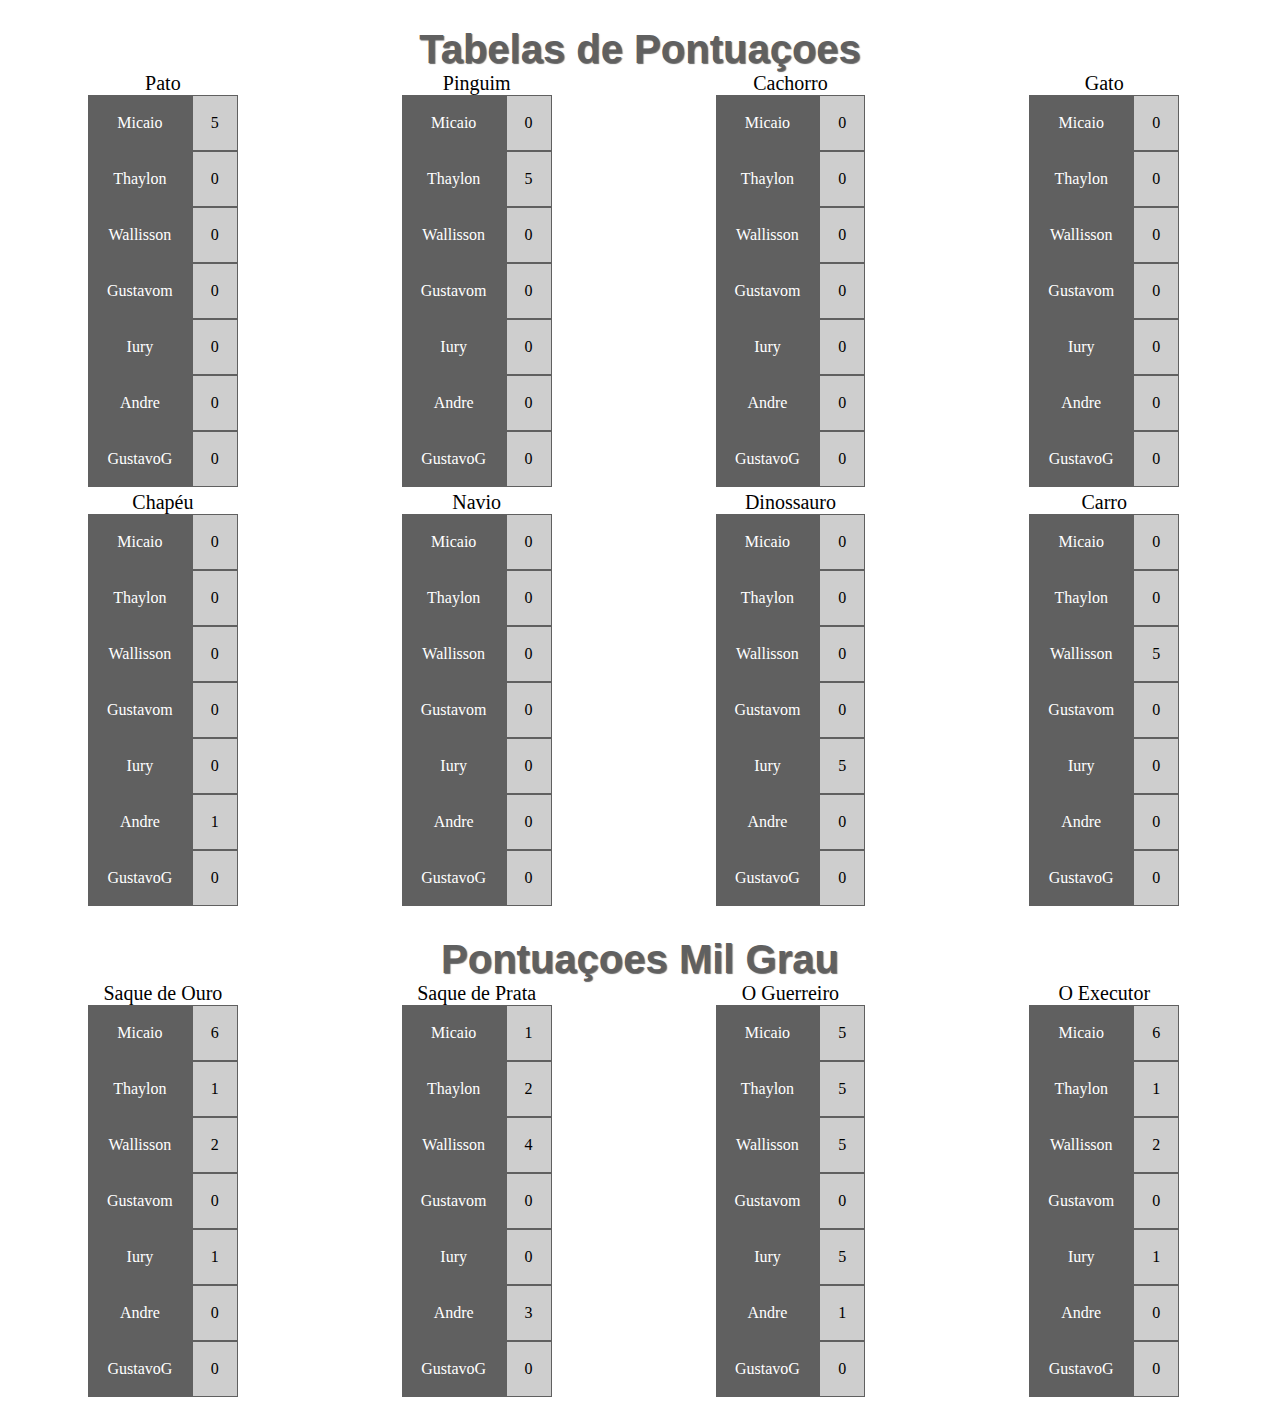
==== medalhas/tabelasmedalhas.html @ 3cfb80b8 "att" ====
<!DOCTYPE html>
<html lang="pt-br">
<head>
<meta charset="UTF-8"/>
<title>Estatistica</title>
<link rel="stylesheet" href="cssmedalhas.css"/>


</head>
<body>

<h1>Tabelas de Pontuaçoes</h1>
<table class="tabelaa">
<caption>Pato</caption>
   <tr><td class="ce">Micaio</td><td class="ca"> 5</tc></tr>
   <tr><td class="ce">Thaylon</td><td class="ca"> 0</td></tr> 
   <tr><td class="ce">Wallisson</td><td class="ca"> 0</td></tr>
   <tr><td class="ce">Gustavom</td><td class="ca"> 0</td></tr>
   <tr><td class="ce">Iury</td><td class="ca"> 0</td></tr>
   <tr><td class="ce">Andre</td><td class="ca"> 0</td></tr>
   <tr><td class="ce">GustavoG</td><td class="ca"> 0</td></tr>
</table>
<table class="tabelaa">
<caption>Pinguim</caption>
   <tr><td class="ce">Micaio</td><td class="ca"> 0</tc></tr>
   <tr><td class="ce">Thaylon</td><td class="ca"> 5</td></tr> 
   <tr><td class="ce">Wallisson</td><td class="ca"> 0</td></tr>
   <tr><td class="ce">Gustavom</td><td class="ca"> 0</td></tr>
   <tr><td class="ce">Iury</td><td class="ca"> 0</td></tr>
   <tr><td class="ce">Andre</td><td class="ca"> 0</td></tr>
   <tr><td class="ce">GustavoG</td><td class="ca"> 0</td></tr>
</table>
<table class="tabelaa">
<caption>Cachorro</caption>
   <tr><td class="ce">Micaio</td><td class="ca"> 0</tc></tr>
   <tr><td class="ce">Thaylon</td><td class="ca"> 0</td></tr> 
   <tr><td class="ce">Wallisson</td><td class="ca"> 0</td></tr>
   <tr><td class="ce">Gustavom</td><td class="ca"> 0</td></tr>
   <tr><td class="ce">Iury</td><td class="ca"> 0</td></tr>
   <tr><td class="ce">Andre</td><td class="ca"> 0</td></tr>
   <tr><td class="ce">GustavoG</td><td class="ca"> 0</td></tr>
</table>
<table class="tabelaa">
<caption>Gato</caption>
   <tr><td class="ce">Micaio</td><td class="ca"> 0</tc></tr>
   <tr><td class="ce">Thaylon</td><td class="ca"> 0</td></tr> 
   <tr><td class="ce">Wallisson</td><td class="ca"> 0</td></tr>
   <tr><td class="ce">Gustavom</td><td class="ca"> 0</td></tr>
   <tr><td class="ce">Iury</td><td class="ca"> 0</td></tr>
   <tr><td class="ce">Andre</td><td class="ca"> 0</td></tr>
   <tr><td class="ce">GustavoG</td><td class="ca"> 0</td></tr>
</table></br>
<table class="tabelaa">
<caption>Chapéu</caption>
   <tr><td class="ce">Micaio</td><td class="ca"> 0</tc></tr>
   <tr><td class="ce">Thaylon</td><td class="ca"> 0</td></tr> 
   <tr><td class="ce">Wallisson</td><td class="ca"> 0</td></tr>
   <tr><td class="ce">Gustavom</td><td class="ca"> 0</td></tr>
   <tr><td class="ce">Iury</td><td class="ca"> 0</td></tr>
   <tr><td class="ce">Andre</td><td class="ca"> 1</td></tr>
   <tr><td class="ce">GustavoG</td><td class="ca"> 0</td></tr>
</table>
<table class="tabelaa">
<caption>Navio</caption>
   <tr><td class="ce">Micaio</td><td class="ca"> 0</tc></tr>
   <tr><td class="ce">Thaylon</td><td class="ca"> 0</td></tr> 
   <tr><td class="ce">Wallisson</td><td class="ca"> 0</td></tr>
   <tr><td class="ce">Gustavom</td><td class="ca"> 0</td></tr>
   <tr><td class="ce">Iury</td><td class="ca"> 0</td></tr>
   <tr><td class="ce">Andre</td><td class="ca"> 0</td></tr>
   <tr><td class="ce">GustavoG</td><td class="ca"> 0</td></tr>
</table>
<table class="tabelaa">
<caption>Dinossauro</caption>
   <tr><td class="ce">Micaio</td><td class="ca"> 0</tc></tr>
   <tr><td class="ce">Thaylon</td><td class="ca"> 0</td></tr> 
   <tr><td class="ce">Wallisson</td><td class="ca"> 0</td></tr>
   <tr><td class="ce">Gustavom</td><td class="ca"> 0</td></tr>
   <tr><td class="ce">Iury</td><td class="ca"> 5</td></tr>
   <tr><td class="ce">Andre</td><td class="ca"> 0</td></tr>
   <tr><td class="ce">GustavoG</td><td class="ca"> 0</td></tr>
</table>
<table class="tabelaa">
<caption>Carro</caption>
   <tr><td class="ce">Micaio</td><td class="ca"> 0</tc></tr>
   <tr><td class="ce">Thaylon</td><td class="ca"> 0</td></tr> 
   <tr><td class="ce">Wallisson</td><td class="ca"> 5</td></tr>
   <tr><td class="ce">Gustavom</td><td class="ca"> 0</td></tr>
   <tr><td class="ce">Iury</td><td class="ca"> 0</td></tr>
   <tr><td class="ce">Andre</td><td class="ca"> 0</td></tr>
   <tr><td class="ce">GustavoG</td><td class="ca"> 0</td></tr>
</table>

<h1>Pontuaçoes Mil Grau</h1>
<table class="tabelaa">
<caption>Saque de Ouro</caption>
   <tr><td class="ce">Micaio</td><td class="ca"> 6</tc></tr>
   <tr><td class="ce">Thaylon</td><td class="ca"> 1</td></tr> 
   <tr><td class="ce">Wallisson</td><td class="ca"> 2</td></tr>
   <tr><td class="ce">Gustavom</td><td class="ca"> 0</td></tr>
   <tr><td class="ce">Iury</td><td class="ca"> 1</td></tr>
   <tr><td class="ce">Andre</td><td class="ca"> 0</td></tr>
   <tr><td class="ce">GustavoG</td><td class="ca"> 0</td></tr>
</table>
<table class="tabelaa">
<caption>Saque de Prata</caption>
   <tr><td class="ce">Micaio</td><td class="ca"> 1</tc></tr>
   <tr><td class="ce">Thaylon</td><td class="ca"> 2</td></tr> 
   <tr><td class="ce">Wallisson</td><td class="ca"> 4</td></tr>
   <tr><td class="ce">Gustavom</td><td class="ca"> 0</td></tr>
   <tr><td class="ce">Iury</td><td class="ca"> 0</td></tr>
   <tr><td class="ce">Andre</td><td class="ca"> 3</td></tr>
   <tr><td class="ce">GustavoG</td><td class="ca"> 0</td></tr>
</table>
<table class="tabelaa">
<caption>O Guerreiro</caption>
   <tr><td class="ce">Micaio</td><td class="ca"> 5</tc></tr>
   <tr><td class="ce">Thaylon</td><td class="ca"> 5</td></tr> 
   <tr><td class="ce">Wallisson</td><td class="ca"> 5</td></tr>
   <tr><td class="ce">Gustavom</td><td class="ca"> 0</td></tr>
   <tr><td class="ce">Iury</td><td class="ca"> 5</td></tr>
   <tr><td class="ce">Andre</td><td class="ca"> 1</td></tr>
   <tr><td class="ce">GustavoG</td><td class="ca"> 0</td></tr>
</table>
<table class="tabelaa">
<caption>O Executor</caption>
   <tr><td class="ce">Micaio</td><td class="ca"> 6</tc></tr>
   <tr><td class="ce">Thaylon</td><td class="ca"> 1</td></tr> 
   <tr><td class="ce">Wallisson</td><td class="ca"> 2</td></tr>
   <tr><td class="ce">Gustavom</td><td class="ca"> 0</td></tr>
   <tr><td class="ce">Iury</td><td class="ca"> 1</td></tr>
   <tr><td class="ce">Andre</td><td class="ca"> 0</td></tr>
   <tr><td class="ce">GustavoG</td><td class="ca"> 0</td></tr>
</table>
</body>
</html>
---- medalhas/cssmedalhas.css ----
@charset "UTF-8";
h1 {
	font-family: Arial, sans-serif;
	font-size: 30pt;
	color: #606060;
	text-shadow: 1px 1px 1px rgba(0,0,0,.6);
	padding: 0px;
	margin-bottom: 0px;
	text-align: center;
}
table.tabelaa {
	
	display:inline-block;
	margin-top:0px;
	border-spacing:0px;
	 margin-left: 80px;
	 margin-right: 80px;
}
table.tabelaa td{
	border:1px solid #606060;
	padding: 18px;
	text-align:center;
}
 table.tabelaa   td.ce{
	 color:white;
	 background-color: #606060;
	 
 }
  table.tabelaa   td.ca{
background-color: #cecece;

  }
 
  table.tabelaa caption{
	  font-size: 15pt;
  }
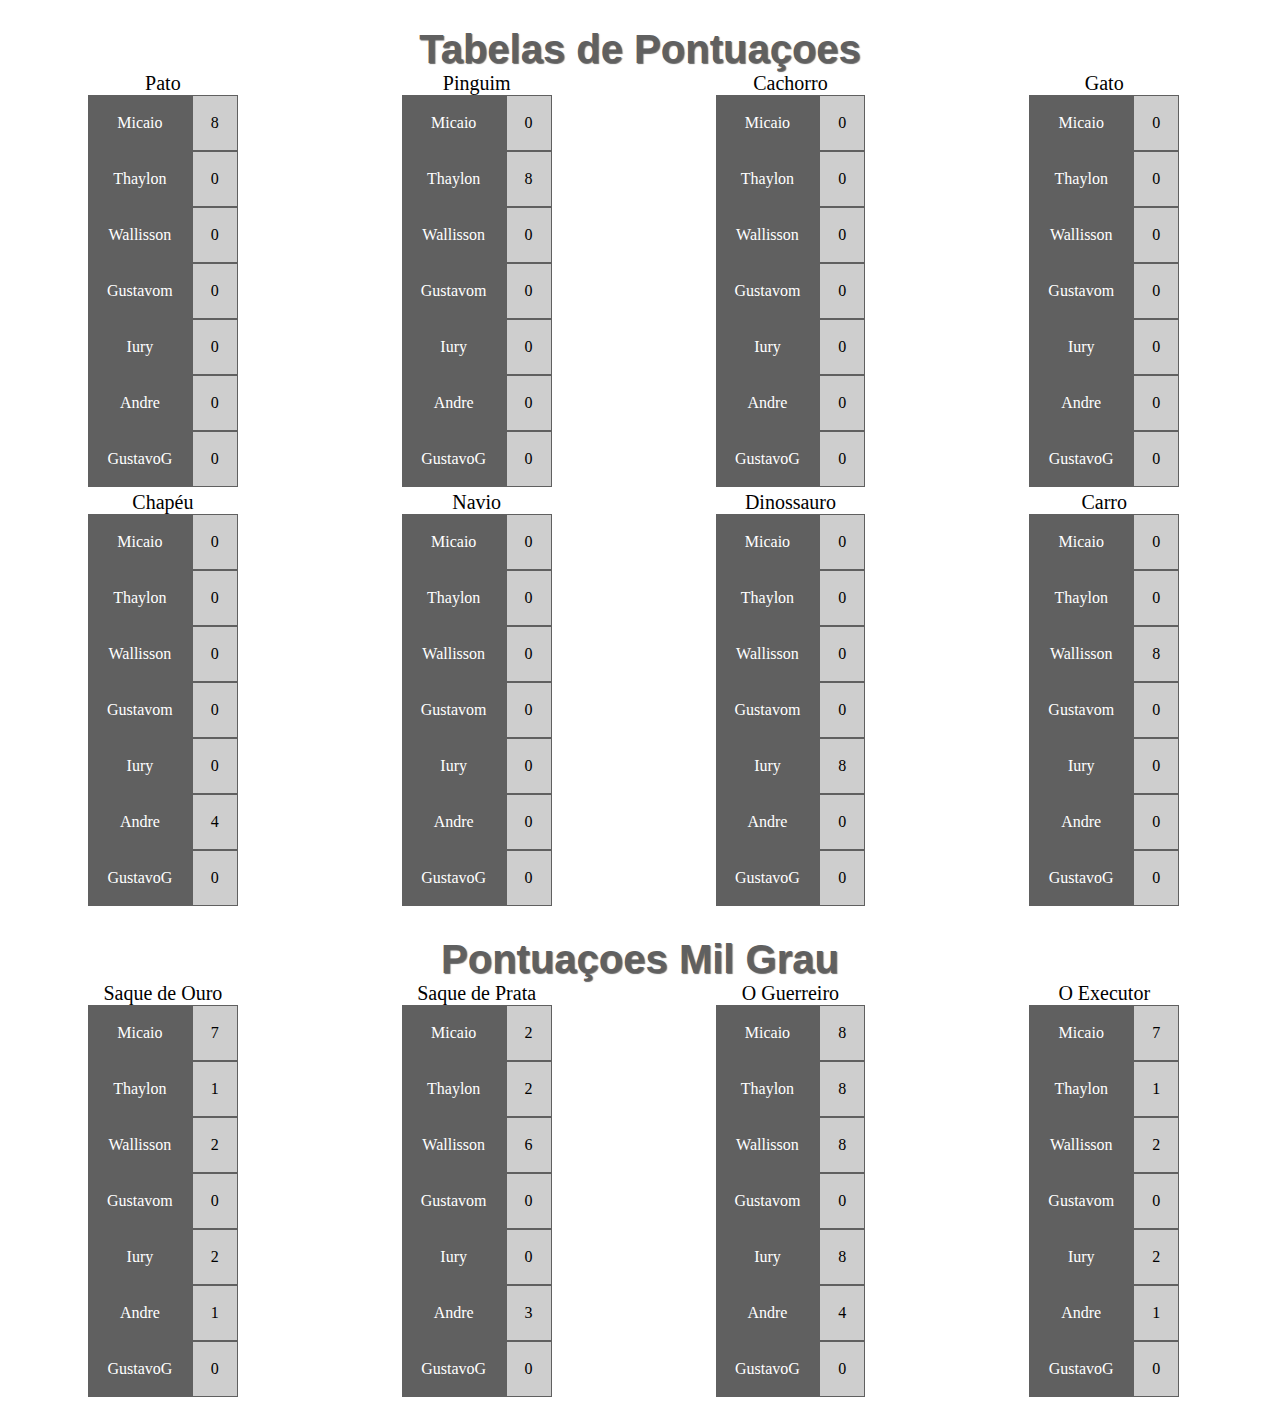
==== commit 27f12bc0: "att" ====
--- a/medalhas/tabelasmedalhas.html
+++ b/medalhas/tabelasmedalhas.html
@@ -12,7 +12,7 @@
 <h1>Tabelas de Pontuaçoes</h1>
 <table class="tabelaa">
 <caption>Pato</caption>
-   <tr><td class="ce">Micaio</td><td class="ca"> 5</tc></tr>
+   <tr><td class="ce">Micaio</td><td class="ca"> 8</tc></tr>
    <tr><td class="ce">Thaylon</td><td class="ca"> 0</td></tr> 
    <tr><td class="ce">Wallisson</td><td class="ca"> 0</td></tr>
    <tr><td class="ce">Gustavom</td><td class="ca"> 0</td></tr>
@@ -23,7 +23,7 @@
 <table class="tabelaa">
 <caption>Pinguim</caption>
    <tr><td class="ce">Micaio</td><td class="ca"> 0</tc></tr>
-   <tr><td class="ce">Thaylon</td><td class="ca"> 5</td></tr> 
+   <tr><td class="ce">Thaylon</td><td class="ca"> 8</td></tr> 
    <tr><td class="ce">Wallisson</td><td class="ca"> 0</td></tr>
    <tr><td class="ce">Gustavom</td><td class="ca"> 0</td></tr>
    <tr><td class="ce">Iury</td><td class="ca"> 0</td></tr>
@@ -57,7 +57,7 @@
    <tr><td class="ce">Wallisson</td><td class="ca"> 0</td></tr>
    <tr><td class="ce">Gustavom</td><td class="ca"> 0</td></tr>
    <tr><td class="ce">Iury</td><td class="ca"> 0</td></tr>
-   <tr><td class="ce">Andre</td><td class="ca"> 1</td></tr>
+   <tr><td class="ce">Andre</td><td class="ca"> 4</td></tr>
    <tr><td class="ce">GustavoG</td><td class="ca"> 0</td></tr>
 </table>
 <table class="tabelaa">
@@ -76,7 +76,7 @@
    <tr><td class="ce">Thaylon</td><td class="ca"> 0</td></tr> 
    <tr><td class="ce">Wallisson</td><td class="ca"> 0</td></tr>
    <tr><td class="ce">Gustavom</td><td class="ca"> 0</td></tr>
-   <tr><td class="ce">Iury</td><td class="ca"> 5</td></tr>
+   <tr><td class="ce">Iury</td><td class="ca"> 8</td></tr>
    <tr><td class="ce">Andre</td><td class="ca"> 0</td></tr>
    <tr><td class="ce">GustavoG</td><td class="ca"> 0</td></tr>
 </table>
@@ -84,7 +84,7 @@
 <caption>Carro</caption>
    <tr><td class="ce">Micaio</td><td class="ca"> 0</tc></tr>
    <tr><td class="ce">Thaylon</td><td class="ca"> 0</td></tr> 
-   <tr><td class="ce">Wallisson</td><td class="ca"> 5</td></tr>
+   <tr><td class="ce">Wallisson</td><td class="ca"> 8</td></tr>
    <tr><td class="ce">Gustavom</td><td class="ca"> 0</td></tr>
    <tr><td class="ce">Iury</td><td class="ca"> 0</td></tr>
    <tr><td class="ce">Andre</td><td class="ca"> 0</td></tr>
@@ -94,19 +94,19 @@
 <h1>Pontuaçoes Mil Grau</h1>
 <table class="tabelaa">
 <caption>Saque de Ouro</caption>
-   <tr><td class="ce">Micaio</td><td class="ca"> 6</tc></tr>
+   <tr><td class="ce">Micaio</td><td class="ca"> 7</tc></tr>
    <tr><td class="ce">Thaylon</td><td class="ca"> 1</td></tr> 
    <tr><td class="ce">Wallisson</td><td class="ca"> 2</td></tr>
    <tr><td class="ce">Gustavom</td><td class="ca"> 0</td></tr>
-   <tr><td class="ce">Iury</td><td class="ca"> 1</td></tr>
-   <tr><td class="ce">Andre</td><td class="ca"> 0</td></tr>
+   <tr><td class="ce">Iury</td><td class="ca"> 2</td></tr>
+   <tr><td class="ce">Andre</td><td class="ca"> 1</td></tr>
    <tr><td class="ce">GustavoG</td><td class="ca"> 0</td></tr>
 </table>
 <table class="tabelaa">
 <caption>Saque de Prata</caption>
-   <tr><td class="ce">Micaio</td><td class="ca"> 1</tc></tr>
+   <tr><td class="ce">Micaio</td><td class="ca"> 2</tc></tr>
    <tr><td class="ce">Thaylon</td><td class="ca"> 2</td></tr> 
-   <tr><td class="ce">Wallisson</td><td class="ca"> 4</td></tr>
+   <tr><td class="ce">Wallisson</td><td class="ca"> 6</td></tr>
    <tr><td class="ce">Gustavom</td><td class="ca"> 0</td></tr>
    <tr><td class="ce">Iury</td><td class="ca"> 0</td></tr>
    <tr><td class="ce">Andre</td><td class="ca"> 3</td></tr>
@@ -114,22 +114,22 @@
 </table>
 <table class="tabelaa">
 <caption>O Guerreiro</caption>
-   <tr><td class="ce">Micaio</td><td class="ca"> 5</tc></tr>
-   <tr><td class="ce">Thaylon</td><td class="ca"> 5</td></tr> 
-   <tr><td class="ce">Wallisson</td><td class="ca"> 5</td></tr>
+   <tr><td class="ce">Micaio</td><td class="ca"> 8</tc></tr>
+   <tr><td class="ce">Thaylon</td><td class="ca"> 8</td></tr> 
+   <tr><td class="ce">Wallisson</td><td class="ca"> 8</td></tr>
    <tr><td class="ce">Gustavom</td><td class="ca"> 0</td></tr>
-   <tr><td class="ce">Iury</td><td class="ca"> 5</td></tr>
-   <tr><td class="ce">Andre</td><td class="ca"> 1</td></tr>
+   <tr><td class="ce">Iury</td><td class="ca"> 8</td></tr>
+   <tr><td class="ce">Andre</td><td class="ca"> 4</td></tr>
    <tr><td class="ce">GustavoG</td><td class="ca"> 0</td></tr>
 </table>
 <table class="tabelaa">
 <caption>O Executor</caption>
-   <tr><td class="ce">Micaio</td><td class="ca"> 6</tc></tr>
+   <tr><td class="ce">Micaio</td><td class="ca"> 7</tc></tr>
    <tr><td class="ce">Thaylon</td><td class="ca"> 1</td></tr> 
    <tr><td class="ce">Wallisson</td><td class="ca"> 2</td></tr>
    <tr><td class="ce">Gustavom</td><td class="ca"> 0</td></tr>
-   <tr><td class="ce">Iury</td><td class="ca"> 1</td></tr>
-   <tr><td class="ce">Andre</td><td class="ca"> 0</td></tr>
+   <tr><td class="ce">Iury</td><td class="ca"> 2</td></tr>
+   <tr><td class="ce">Andre</td><td class="ca"> 1</td></tr>
    <tr><td class="ce">GustavoG</td><td class="ca"> 0</td></tr>
 </table>
 </body>
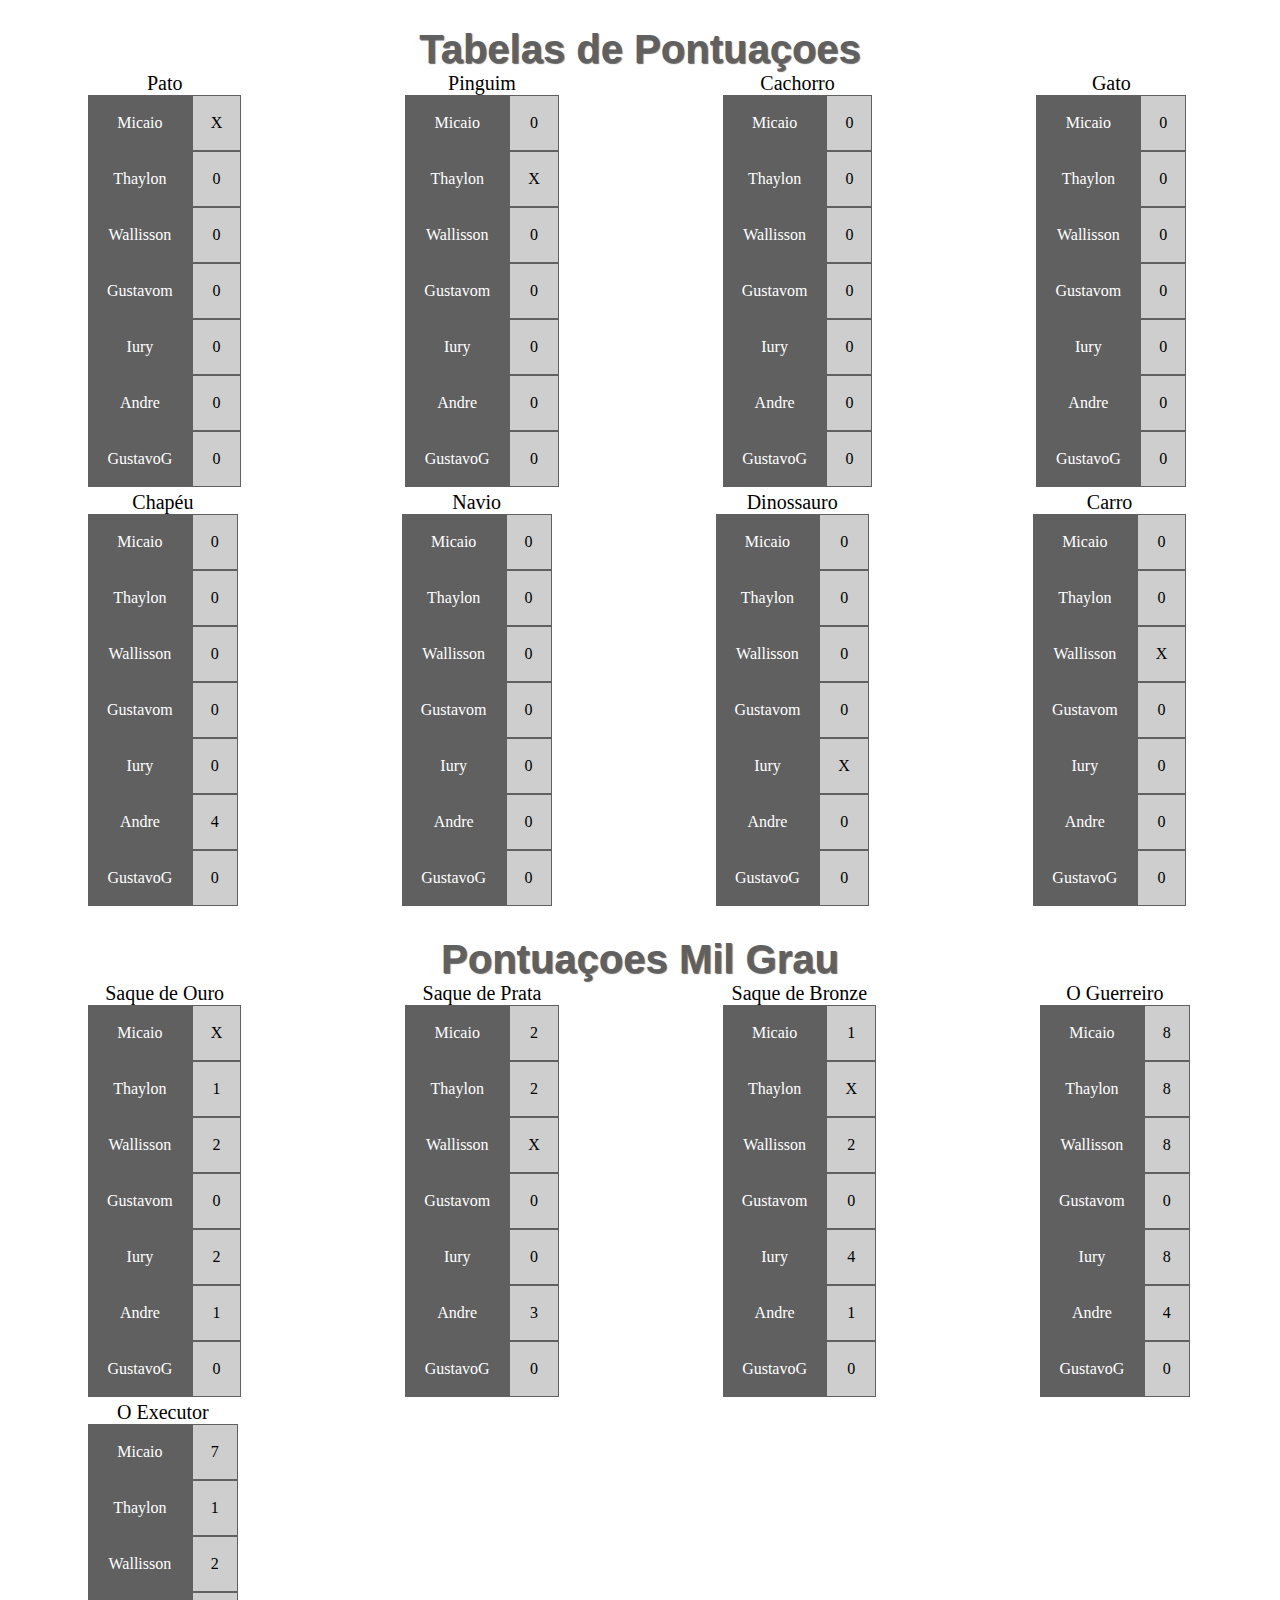
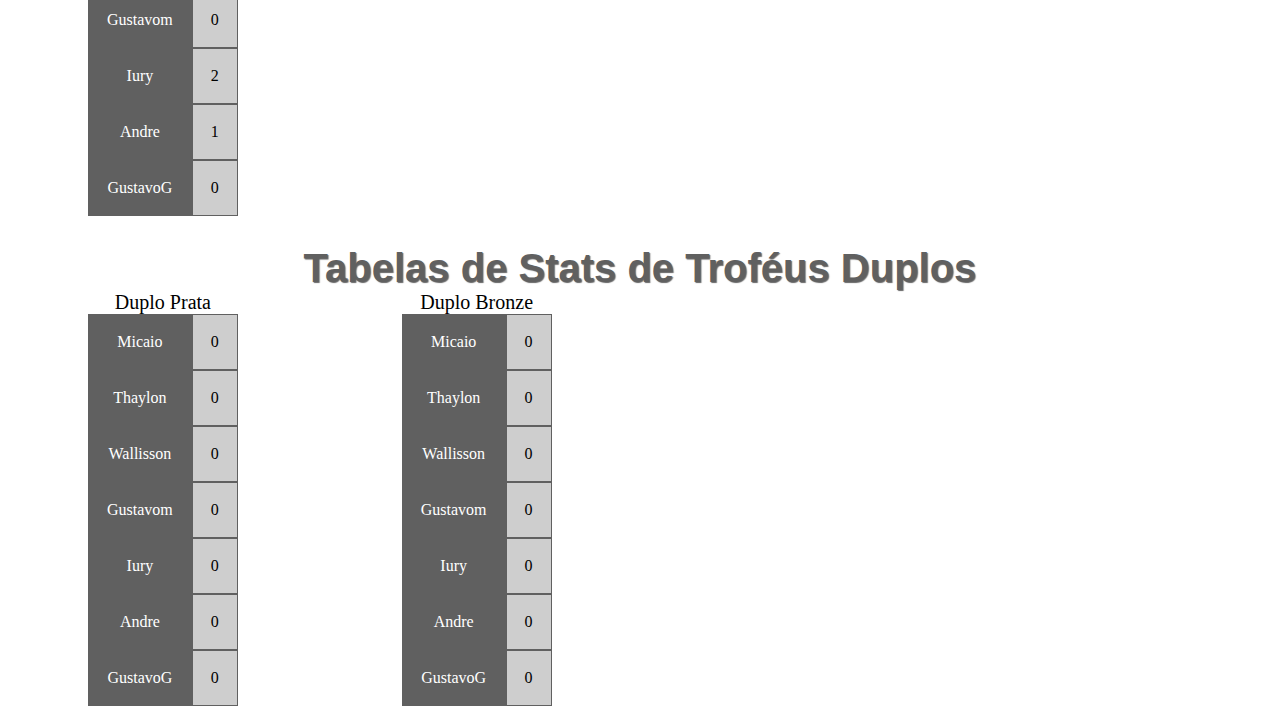
==== commit 3f742d24: "novos trofeus" ====
--- a/medalhas/tabelasmedalhas.html
+++ b/medalhas/tabelasmedalhas.html
@@ -12,7 +12,7 @@
 <h1>Tabelas de Pontuaçoes</h1>
 <table class="tabelaa">
 <caption>Pato</caption>
-   <tr><td class="ce">Micaio</td><td class="ca"> 8</tc></tr>
+   <tr><td class="ce">Micaio</td><td class="ca"> X</tc></tr>
    <tr><td class="ce">Thaylon</td><td class="ca"> 0</td></tr> 
    <tr><td class="ce">Wallisson</td><td class="ca"> 0</td></tr>
    <tr><td class="ce">Gustavom</td><td class="ca"> 0</td></tr>
@@ -23,7 +23,7 @@
 <table class="tabelaa">
 <caption>Pinguim</caption>
    <tr><td class="ce">Micaio</td><td class="ca"> 0</tc></tr>
-   <tr><td class="ce">Thaylon</td><td class="ca"> 8</td></tr> 
+   <tr><td class="ce">Thaylon</td><td class="ca"> X</td></tr> 
    <tr><td class="ce">Wallisson</td><td class="ca"> 0</td></tr>
    <tr><td class="ce">Gustavom</td><td class="ca"> 0</td></tr>
    <tr><td class="ce">Iury</td><td class="ca"> 0</td></tr>
@@ -49,7 +49,7 @@
    <tr><td class="ce">Iury</td><td class="ca"> 0</td></tr>
    <tr><td class="ce">Andre</td><td class="ca"> 0</td></tr>
    <tr><td class="ce">GustavoG</td><td class="ca"> 0</td></tr>
-</table></br>
+</table>
 <table class="tabelaa">
 <caption>Chapéu</caption>
    <tr><td class="ce">Micaio</td><td class="ca"> 0</tc></tr>
@@ -76,7 +76,7 @@
    <tr><td class="ce">Thaylon</td><td class="ca"> 0</td></tr> 
    <tr><td class="ce">Wallisson</td><td class="ca"> 0</td></tr>
    <tr><td class="ce">Gustavom</td><td class="ca"> 0</td></tr>
-   <tr><td class="ce">Iury</td><td class="ca"> 8</td></tr>
+   <tr><td class="ce">Iury</td><td class="ca"> X</td></tr>
    <tr><td class="ce">Andre</td><td class="ca"> 0</td></tr>
    <tr><td class="ce">GustavoG</td><td class="ca"> 0</td></tr>
 </table>
@@ -84,7 +84,7 @@
 <caption>Carro</caption>
    <tr><td class="ce">Micaio</td><td class="ca"> 0</tc></tr>
    <tr><td class="ce">Thaylon</td><td class="ca"> 0</td></tr> 
-   <tr><td class="ce">Wallisson</td><td class="ca"> 8</td></tr>
+   <tr><td class="ce">Wallisson</td><td class="ca"> X</td></tr>
    <tr><td class="ce">Gustavom</td><td class="ca"> 0</td></tr>
    <tr><td class="ce">Iury</td><td class="ca"> 0</td></tr>
    <tr><td class="ce">Andre</td><td class="ca"> 0</td></tr>
@@ -94,7 +94,7 @@
 <h1>Pontuaçoes Mil Grau</h1>
 <table class="tabelaa">
 <caption>Saque de Ouro</caption>
-   <tr><td class="ce">Micaio</td><td class="ca"> 7</tc></tr>
+   <tr><td class="ce">Micaio</td><td class="ca"> X</tc></tr>
    <tr><td class="ce">Thaylon</td><td class="ca"> 1</td></tr> 
    <tr><td class="ce">Wallisson</td><td class="ca"> 2</td></tr>
    <tr><td class="ce">Gustavom</td><td class="ca"> 0</td></tr>
@@ -106,10 +106,20 @@
 <caption>Saque de Prata</caption>
    <tr><td class="ce">Micaio</td><td class="ca"> 2</tc></tr>
    <tr><td class="ce">Thaylon</td><td class="ca"> 2</td></tr> 
-   <tr><td class="ce">Wallisson</td><td class="ca"> 6</td></tr>
+   <tr><td class="ce">Wallisson</td><td class="ca"> X</td></tr>
    <tr><td class="ce">Gustavom</td><td class="ca"> 0</td></tr>
    <tr><td class="ce">Iury</td><td class="ca"> 0</td></tr>
    <tr><td class="ce">Andre</td><td class="ca"> 3</td></tr>
+   <tr><td class="ce">GustavoG</td><td class="ca"> 0</td></tr>
+</table>
+<table class="tabelaa">
+<caption>Saque de Bronze</caption>
+   <tr><td class="ce">Micaio</td><td class="ca"> 1</tc></tr>
+   <tr><td class="ce">Thaylon</td><td class="ca"> X</td></tr> 
+   <tr><td class="ce">Wallisson</td><td class="ca"> 2</td></tr>
+   <tr><td class="ce">Gustavom</td><td class="ca"> 0</td></tr>
+   <tr><td class="ce">Iury</td><td class="ca"> 4</td></tr>
+   <tr><td class="ce">Andre</td><td class="ca"> 1</td></tr>
    <tr><td class="ce">GustavoG</td><td class="ca"> 0</td></tr>
 </table>
 <table class="tabelaa">
@@ -132,5 +142,26 @@
    <tr><td class="ce">Andre</td><td class="ca"> 1</td></tr>
    <tr><td class="ce">GustavoG</td><td class="ca"> 0</td></tr>
 </table>
+<h1>Tabelas de Stats de Troféus Duplos</h1>
+<table class="tabelaa">
+<caption>Duplo Prata</caption>
+   <tr><td class="ce">Micaio</td><td class="ca"> 0</tc></tr>
+   <tr><td class="ce">Thaylon</td><td class="ca"> 0</td></tr> 
+   <tr><td class="ce">Wallisson</td><td class="ca"> 0</td></tr>
+   <tr><td class="ce">Gustavom</td><td class="ca"> 0</td></tr>
+   <tr><td class="ce">Iury</td><td class="ca"> 0</td></tr>
+   <tr><td class="ce">Andre</td><td class="ca"> 0</td></tr>
+   <tr><td class="ce">GustavoG</td><td class="ca"> 0</td></tr>
+</table>
+<table class="tabelaa">
+<caption>Duplo Bronze</caption>
+   <tr><td class="ce">Micaio</td><td class="ca"> 0</tc></tr>
+   <tr><td class="ce">Thaylon</td><td class="ca"> 0</td></tr> 
+   <tr><td class="ce">Wallisson</td><td class="ca"> 0</td></tr>
+   <tr><td class="ce">Gustavom</td><td class="ca"> 0</td></tr>
+   <tr><td class="ce">Iury</td><td class="ca"> 0</td></tr>
+   <tr><td class="ce">Andre</td><td class="ca"> 0</td></tr>
+   <tr><td class="ce">GustavoG</td><td class="ca"> 0</td></tr>
+</table>
 </body>
 </html>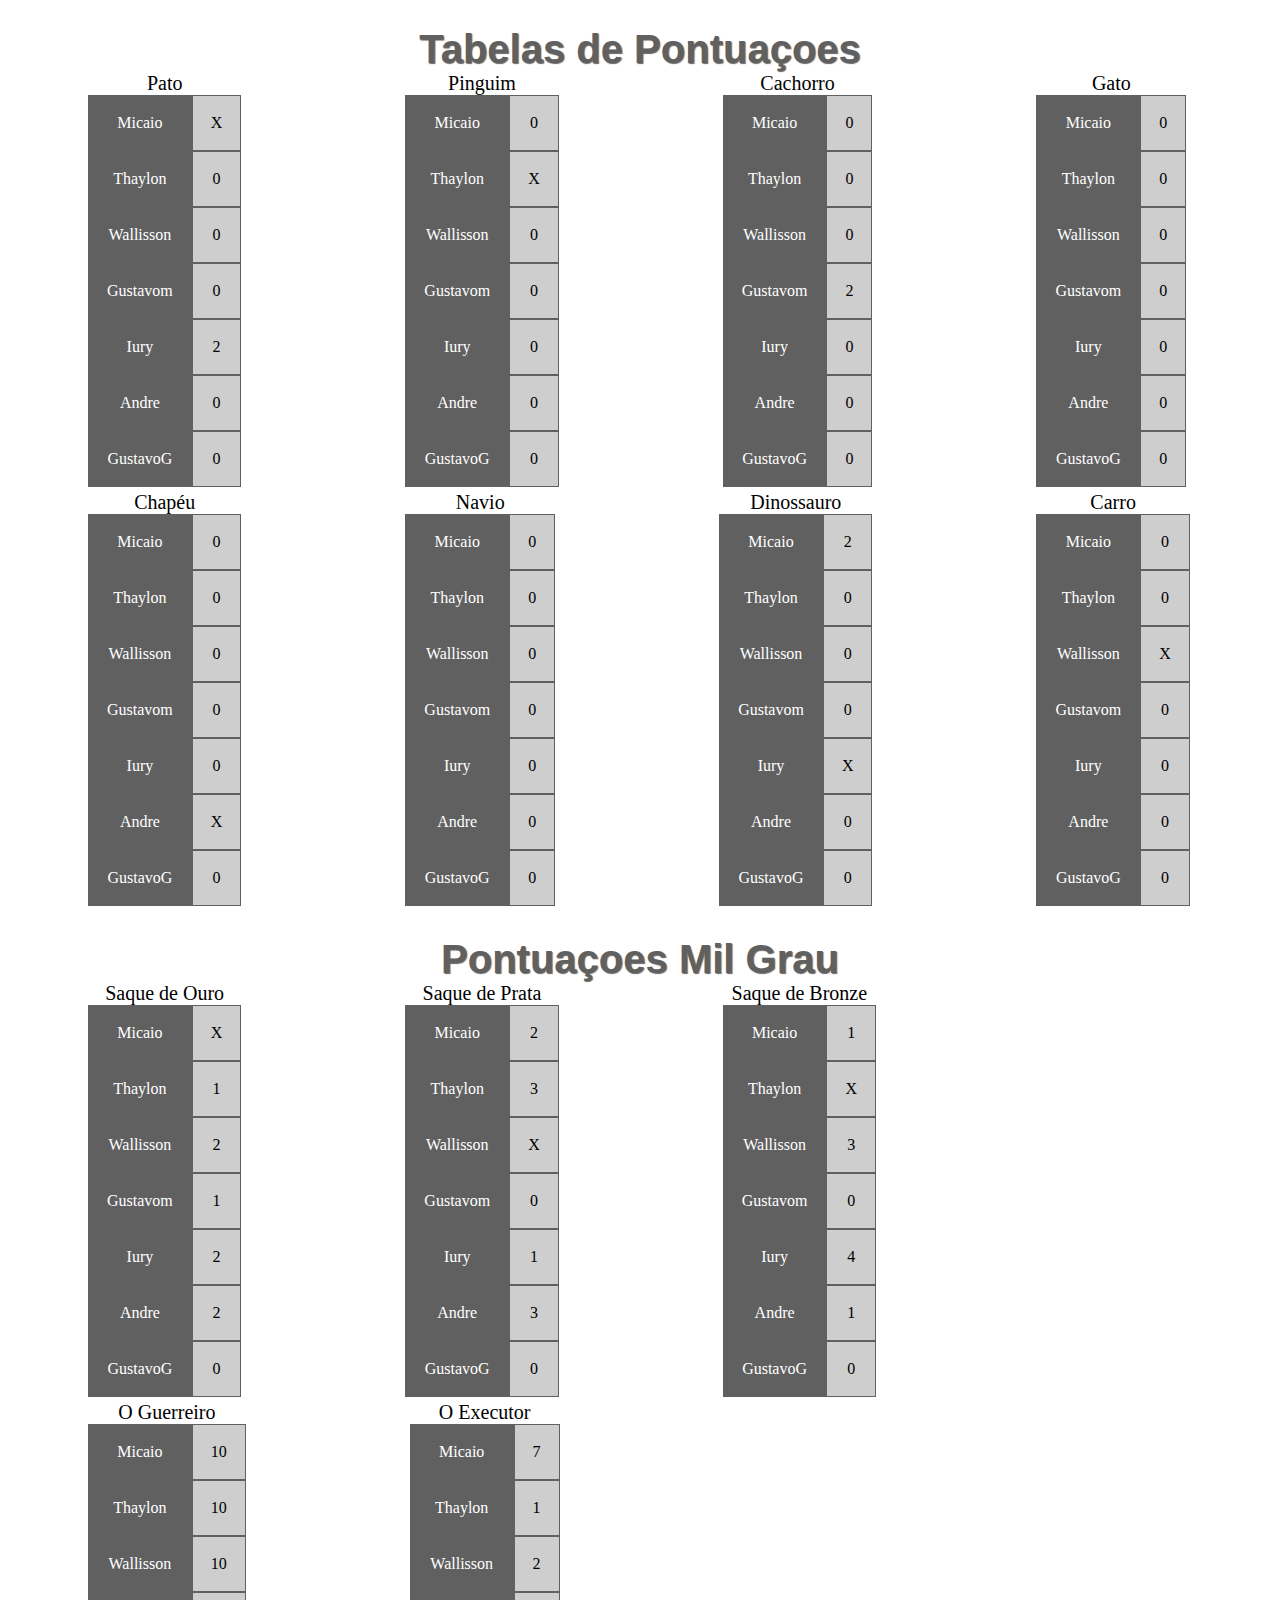
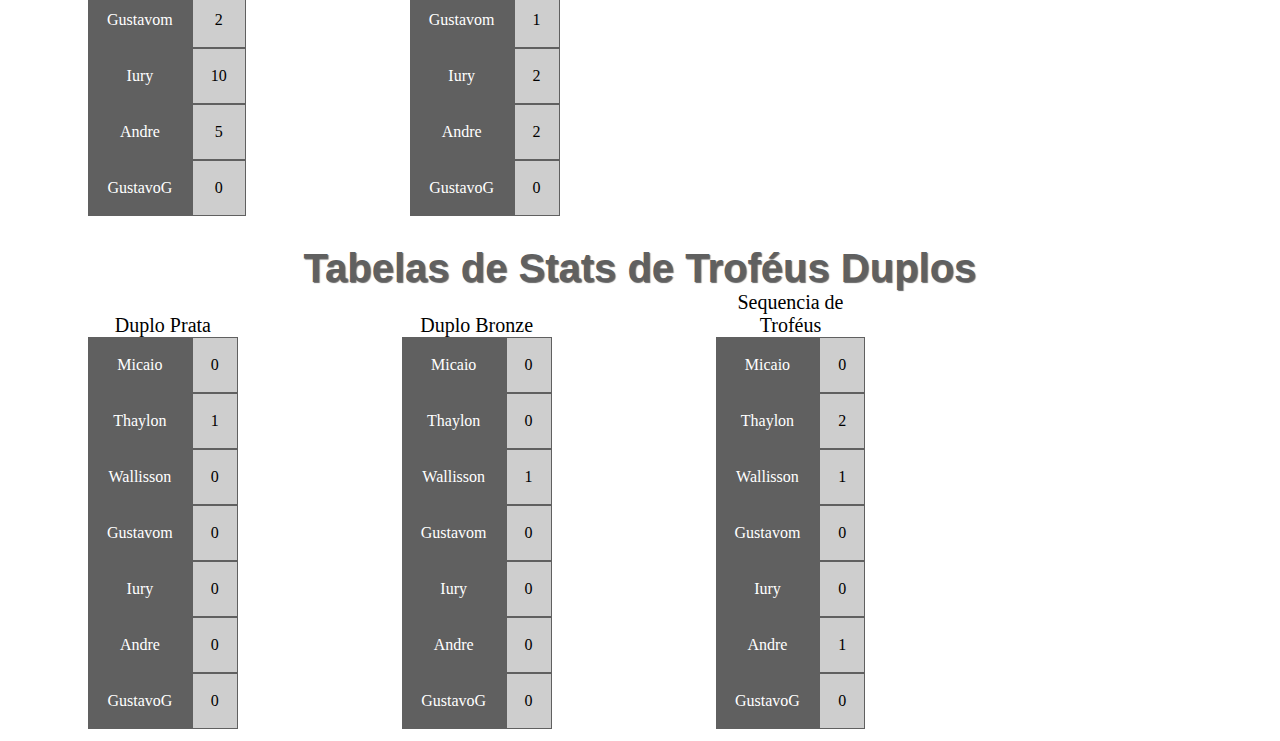
==== commit e9321eb7: "att" ====
--- a/medalhas/tabelasmedalhas.html
+++ b/medalhas/tabelasmedalhas.html
@@ -16,7 +16,7 @@
    <tr><td class="ce">Thaylon</td><td class="ca"> 0</td></tr> 
    <tr><td class="ce">Wallisson</td><td class="ca"> 0</td></tr>
    <tr><td class="ce">Gustavom</td><td class="ca"> 0</td></tr>
-   <tr><td class="ce">Iury</td><td class="ca"> 0</td></tr>
+   <tr><td class="ce">Iury</td><td class="ca"> 2</td></tr>
    <tr><td class="ce">Andre</td><td class="ca"> 0</td></tr>
    <tr><td class="ce">GustavoG</td><td class="ca"> 0</td></tr>
 </table>
@@ -35,7 +35,7 @@
    <tr><td class="ce">Micaio</td><td class="ca"> 0</tc></tr>
    <tr><td class="ce">Thaylon</td><td class="ca"> 0</td></tr> 
    <tr><td class="ce">Wallisson</td><td class="ca"> 0</td></tr>
-   <tr><td class="ce">Gustavom</td><td class="ca"> 0</td></tr>
+   <tr><td class="ce">Gustavom</td><td class="ca"> 2</td></tr>
    <tr><td class="ce">Iury</td><td class="ca"> 0</td></tr>
    <tr><td class="ce">Andre</td><td class="ca"> 0</td></tr>
    <tr><td class="ce">GustavoG</td><td class="ca"> 0</td></tr>
@@ -57,7 +57,7 @@
    <tr><td class="ce">Wallisson</td><td class="ca"> 0</td></tr>
    <tr><td class="ce">Gustavom</td><td class="ca"> 0</td></tr>
    <tr><td class="ce">Iury</td><td class="ca"> 0</td></tr>
-   <tr><td class="ce">Andre</td><td class="ca"> 4</td></tr>
+   <tr><td class="ce">Andre</td><td class="ca"> X</td></tr>
    <tr><td class="ce">GustavoG</td><td class="ca"> 0</td></tr>
 </table>
 <table class="tabelaa">
@@ -72,7 +72,7 @@
 </table>
 <table class="tabelaa">
 <caption>Dinossauro</caption>
-   <tr><td class="ce">Micaio</td><td class="ca"> 0</tc></tr>
+   <tr><td class="ce">Micaio</td><td class="ca"> 2</tc></tr>
    <tr><td class="ce">Thaylon</td><td class="ca"> 0</td></tr> 
    <tr><td class="ce">Wallisson</td><td class="ca"> 0</td></tr>
    <tr><td class="ce">Gustavom</td><td class="ca"> 0</td></tr>
@@ -97,18 +97,18 @@
    <tr><td class="ce">Micaio</td><td class="ca"> X</tc></tr>
    <tr><td class="ce">Thaylon</td><td class="ca"> 1</td></tr> 
    <tr><td class="ce">Wallisson</td><td class="ca"> 2</td></tr>
-   <tr><td class="ce">Gustavom</td><td class="ca"> 0</td></tr>
+   <tr><td class="ce">Gustavom</td><td class="ca"> 1</td></tr>
    <tr><td class="ce">Iury</td><td class="ca"> 2</td></tr>
-   <tr><td class="ce">Andre</td><td class="ca"> 1</td></tr>
+   <tr><td class="ce">Andre</td><td class="ca"> 2</td></tr>
    <tr><td class="ce">GustavoG</td><td class="ca"> 0</td></tr>
 </table>
 <table class="tabelaa">
 <caption>Saque de Prata</caption>
    <tr><td class="ce">Micaio</td><td class="ca"> 2</tc></tr>
-   <tr><td class="ce">Thaylon</td><td class="ca"> 2</td></tr> 
+   <tr><td class="ce">Thaylon</td><td class="ca"> 3</td></tr> 
    <tr><td class="ce">Wallisson</td><td class="ca"> X</td></tr>
    <tr><td class="ce">Gustavom</td><td class="ca"> 0</td></tr>
-   <tr><td class="ce">Iury</td><td class="ca"> 0</td></tr>
+   <tr><td class="ce">Iury</td><td class="ca"> 1</td></tr>
    <tr><td class="ce">Andre</td><td class="ca"> 3</td></tr>
    <tr><td class="ce">GustavoG</td><td class="ca"> 0</td></tr>
 </table>
@@ -116,7 +116,7 @@
 <caption>Saque de Bronze</caption>
    <tr><td class="ce">Micaio</td><td class="ca"> 1</tc></tr>
    <tr><td class="ce">Thaylon</td><td class="ca"> X</td></tr> 
-   <tr><td class="ce">Wallisson</td><td class="ca"> 2</td></tr>
+   <tr><td class="ce">Wallisson</td><td class="ca"> 3</td></tr>
    <tr><td class="ce">Gustavom</td><td class="ca"> 0</td></tr>
    <tr><td class="ce">Iury</td><td class="ca"> 4</td></tr>
    <tr><td class="ce">Andre</td><td class="ca"> 1</td></tr>
@@ -124,12 +124,12 @@
 </table>
 <table class="tabelaa">
 <caption>O Guerreiro</caption>
-   <tr><td class="ce">Micaio</td><td class="ca"> 8</tc></tr>
-   <tr><td class="ce">Thaylon</td><td class="ca"> 8</td></tr> 
-   <tr><td class="ce">Wallisson</td><td class="ca"> 8</td></tr>
-   <tr><td class="ce">Gustavom</td><td class="ca"> 0</td></tr>
-   <tr><td class="ce">Iury</td><td class="ca"> 8</td></tr>
-   <tr><td class="ce">Andre</td><td class="ca"> 4</td></tr>
+   <tr><td class="ce">Micaio</td><td class="ca"> 10</tc></tr>
+   <tr><td class="ce">Thaylon</td><td class="ca"> 10</td></tr> 
+   <tr><td class="ce">Wallisson</td><td class="ca"> 10</td></tr>
+   <tr><td class="ce">Gustavom</td><td class="ca"> 2</td></tr>
+   <tr><td class="ce">Iury</td><td class="ca"> 10</td></tr>
+   <tr><td class="ce">Andre</td><td class="ca"> 5</td></tr>
    <tr><td class="ce">GustavoG</td><td class="ca"> 0</td></tr>
 </table>
 <table class="tabelaa">
@@ -137,16 +137,16 @@
    <tr><td class="ce">Micaio</td><td class="ca"> 7</tc></tr>
    <tr><td class="ce">Thaylon</td><td class="ca"> 1</td></tr> 
    <tr><td class="ce">Wallisson</td><td class="ca"> 2</td></tr>
-   <tr><td class="ce">Gustavom</td><td class="ca"> 0</td></tr>
+   <tr><td class="ce">Gustavom</td><td class="ca"> 1</td></tr>
    <tr><td class="ce">Iury</td><td class="ca"> 2</td></tr>
-   <tr><td class="ce">Andre</td><td class="ca"> 1</td></tr>
+   <tr><td class="ce">Andre</td><td class="ca"> 2</td></tr>
    <tr><td class="ce">GustavoG</td><td class="ca"> 0</td></tr>
 </table>
 <h1>Tabelas de Stats de Troféus Duplos</h1>
 <table class="tabelaa">
 <caption>Duplo Prata</caption>
    <tr><td class="ce">Micaio</td><td class="ca"> 0</tc></tr>
-   <tr><td class="ce">Thaylon</td><td class="ca"> 0</td></tr> 
+   <tr><td class="ce">Thaylon</td><td class="ca"> 1</td></tr> 
    <tr><td class="ce">Wallisson</td><td class="ca"> 0</td></tr>
    <tr><td class="ce">Gustavom</td><td class="ca"> 0</td></tr>
    <tr><td class="ce">Iury</td><td class="ca"> 0</td></tr>
@@ -157,11 +157,21 @@
 <caption>Duplo Bronze</caption>
    <tr><td class="ce">Micaio</td><td class="ca"> 0</tc></tr>
    <tr><td class="ce">Thaylon</td><td class="ca"> 0</td></tr> 
-   <tr><td class="ce">Wallisson</td><td class="ca"> 0</td></tr>
+   <tr><td class="ce">Wallisson</td><td class="ca"> 1</td></tr>
    <tr><td class="ce">Gustavom</td><td class="ca"> 0</td></tr>
    <tr><td class="ce">Iury</td><td class="ca"> 0</td></tr>
    <tr><td class="ce">Andre</td><td class="ca"> 0</td></tr>
    <tr><td class="ce">GustavoG</td><td class="ca"> 0</td></tr>
 </table>
+<table class="tabelaa">
+<caption>Sequencia de Troféus</caption>
+   <tr><td class="ce">Micaio</td><td class="ca"> 0</tc></tr>
+   <tr><td class="ce">Thaylon</td><td class="ca"> 2</td></tr> 
+   <tr><td class="ce">Wallisson</td><td class="ca"> 1</td></tr>
+   <tr><td class="ce">Gustavom</td><td class="ca"> 0</td></tr>
+   <tr><td class="ce">Iury</td><td class="ca"> 0</td></tr>
+   <tr><td class="ce">Andre</td><td class="ca"> 1</td></tr>
+   <tr><td class="ce">GustavoG</td><td class="ca"> 0</td></tr>
+</table>
 </body>
 </html>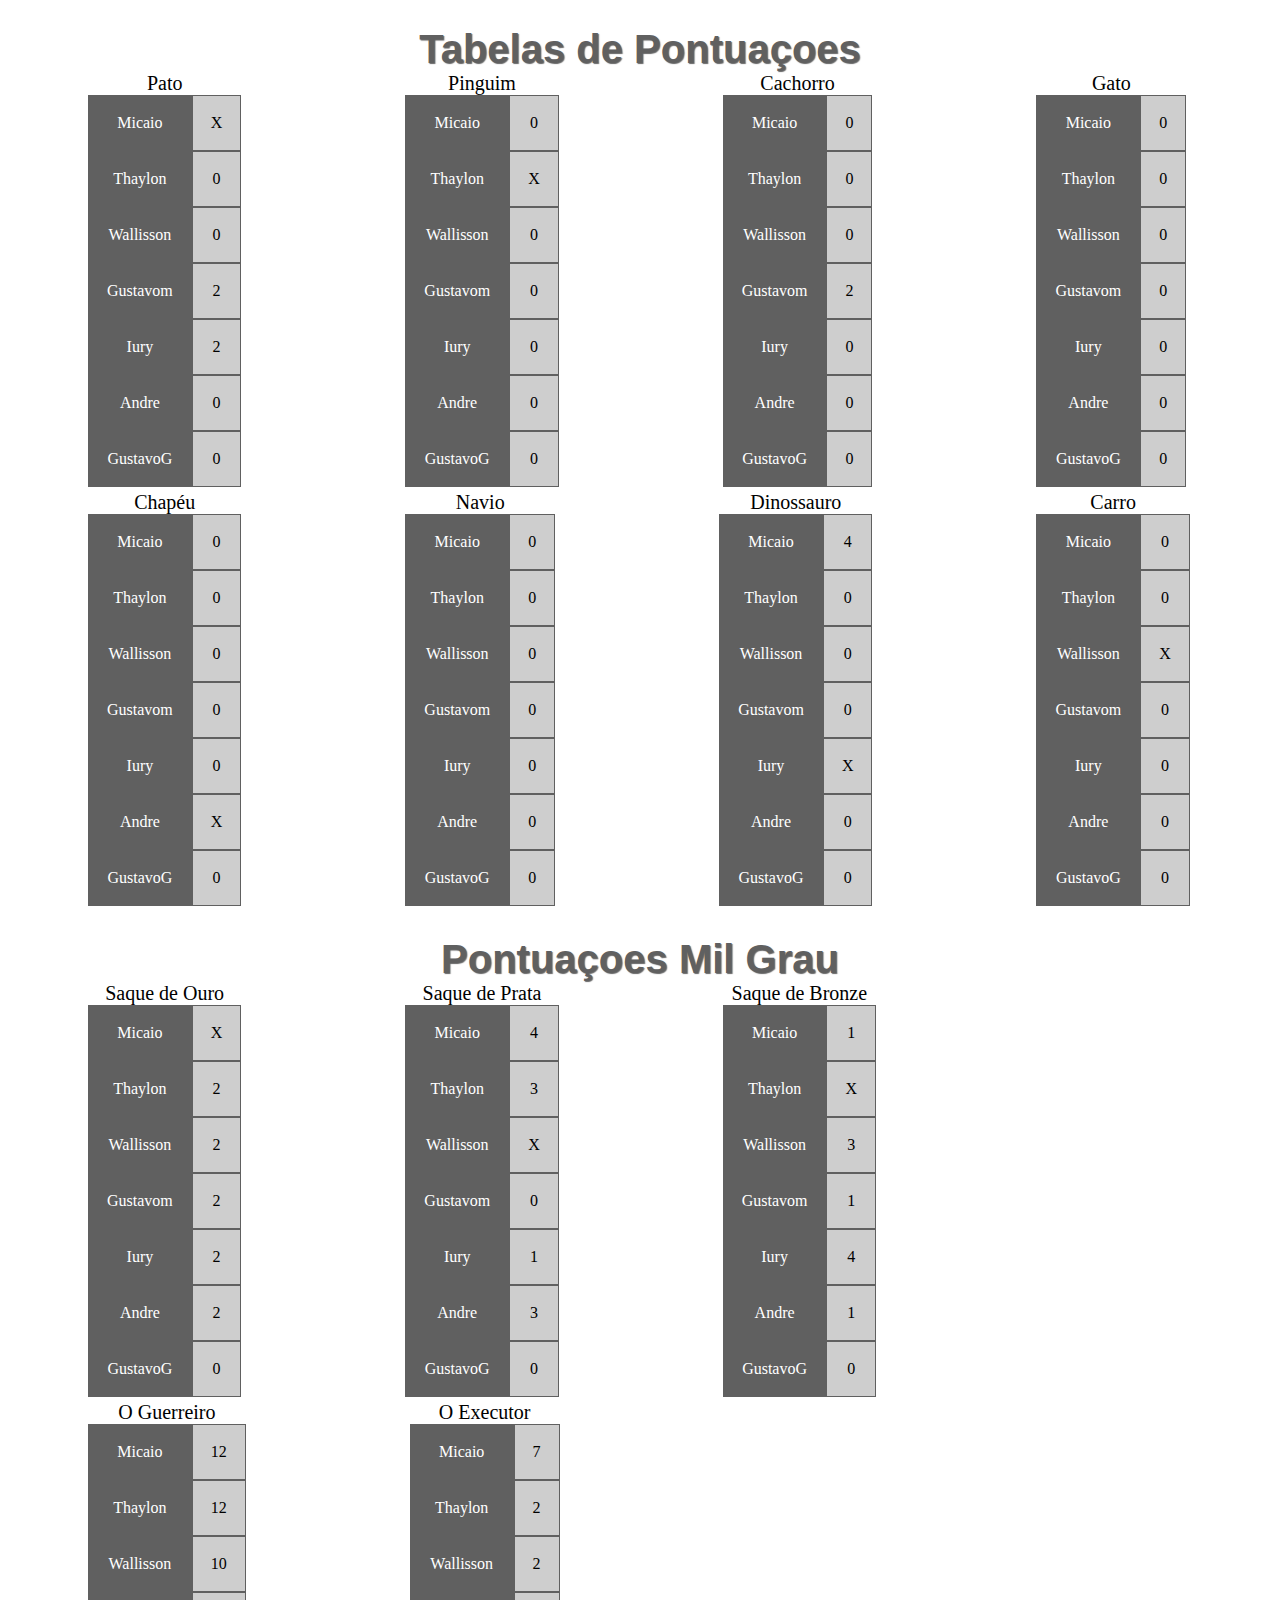
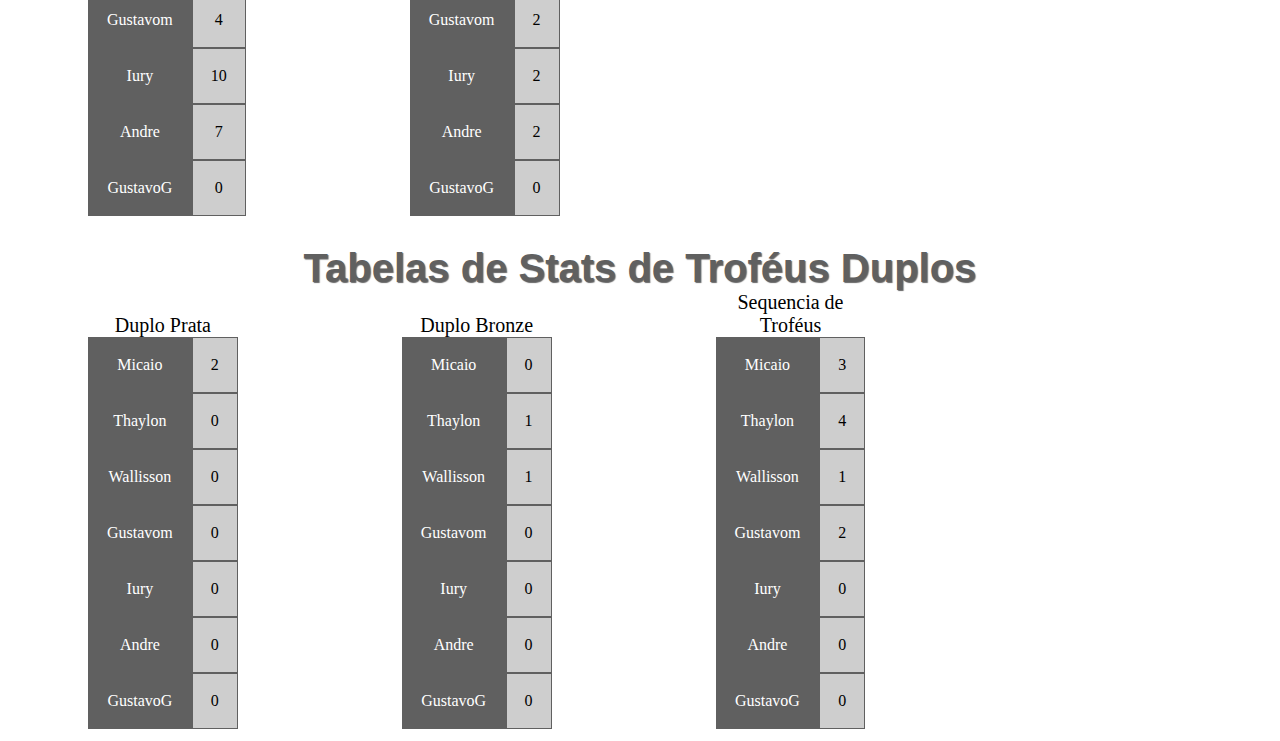
==== commit da42ca54: "micaio" ====
--- a/medalhas/tabelasmedalhas.html
+++ b/medalhas/tabelasmedalhas.html
@@ -15,7 +15,7 @@
    <tr><td class="ce">Micaio</td><td class="ca"> X</tc></tr>
    <tr><td class="ce">Thaylon</td><td class="ca"> 0</td></tr> 
    <tr><td class="ce">Wallisson</td><td class="ca"> 0</td></tr>
-   <tr><td class="ce">Gustavom</td><td class="ca"> 0</td></tr>
+   <tr><td class="ce">Gustavom</td><td class="ca"> 2</td></tr>
    <tr><td class="ce">Iury</td><td class="ca"> 2</td></tr>
    <tr><td class="ce">Andre</td><td class="ca"> 0</td></tr>
    <tr><td class="ce">GustavoG</td><td class="ca"> 0</td></tr>
@@ -72,7 +72,7 @@
 </table>
 <table class="tabelaa">
 <caption>Dinossauro</caption>
-   <tr><td class="ce">Micaio</td><td class="ca"> 2</tc></tr>
+   <tr><td class="ce">Micaio</td><td class="ca"> 4</tc></tr>
    <tr><td class="ce">Thaylon</td><td class="ca"> 0</td></tr> 
    <tr><td class="ce">Wallisson</td><td class="ca"> 0</td></tr>
    <tr><td class="ce">Gustavom</td><td class="ca"> 0</td></tr>
@@ -95,16 +95,16 @@
 <table class="tabelaa">
 <caption>Saque de Ouro</caption>
    <tr><td class="ce">Micaio</td><td class="ca"> X</tc></tr>
-   <tr><td class="ce">Thaylon</td><td class="ca"> 1</td></tr> 
+   <tr><td class="ce">Thaylon</td><td class="ca"> 2</td></tr> 
    <tr><td class="ce">Wallisson</td><td class="ca"> 2</td></tr>
-   <tr><td class="ce">Gustavom</td><td class="ca"> 1</td></tr>
+   <tr><td class="ce">Gustavom</td><td class="ca"> 2</td></tr>
    <tr><td class="ce">Iury</td><td class="ca"> 2</td></tr>
    <tr><td class="ce">Andre</td><td class="ca"> 2</td></tr>
    <tr><td class="ce">GustavoG</td><td class="ca"> 0</td></tr>
 </table>
 <table class="tabelaa">
 <caption>Saque de Prata</caption>
-   <tr><td class="ce">Micaio</td><td class="ca"> 2</tc></tr>
+   <tr><td class="ce">Micaio</td><td class="ca"> 4</tc></tr>
    <tr><td class="ce">Thaylon</td><td class="ca"> 3</td></tr> 
    <tr><td class="ce">Wallisson</td><td class="ca"> X</td></tr>
    <tr><td class="ce">Gustavom</td><td class="ca"> 0</td></tr>
@@ -117,27 +117,27 @@
    <tr><td class="ce">Micaio</td><td class="ca"> 1</tc></tr>
    <tr><td class="ce">Thaylon</td><td class="ca"> X</td></tr> 
    <tr><td class="ce">Wallisson</td><td class="ca"> 3</td></tr>
-   <tr><td class="ce">Gustavom</td><td class="ca"> 0</td></tr>
+   <tr><td class="ce">Gustavom</td><td class="ca"> 1</td></tr>
    <tr><td class="ce">Iury</td><td class="ca"> 4</td></tr>
    <tr><td class="ce">Andre</td><td class="ca"> 1</td></tr>
    <tr><td class="ce">GustavoG</td><td class="ca"> 0</td></tr>
 </table>
 <table class="tabelaa">
 <caption>O Guerreiro</caption>
-   <tr><td class="ce">Micaio</td><td class="ca"> 10</tc></tr>
-   <tr><td class="ce">Thaylon</td><td class="ca"> 10</td></tr> 
+   <tr><td class="ce">Micaio</td><td class="ca"> 12</tc></tr>
+   <tr><td class="ce">Thaylon</td><td class="ca"> 12</td></tr> 
    <tr><td class="ce">Wallisson</td><td class="ca"> 10</td></tr>
-   <tr><td class="ce">Gustavom</td><td class="ca"> 2</td></tr>
+   <tr><td class="ce">Gustavom</td><td class="ca"> 4</td></tr>
    <tr><td class="ce">Iury</td><td class="ca"> 10</td></tr>
-   <tr><td class="ce">Andre</td><td class="ca"> 5</td></tr>
+   <tr><td class="ce">Andre</td><td class="ca"> 7</td></tr>
    <tr><td class="ce">GustavoG</td><td class="ca"> 0</td></tr>
 </table>
 <table class="tabelaa">
 <caption>O Executor</caption>
    <tr><td class="ce">Micaio</td><td class="ca"> 7</tc></tr>
-   <tr><td class="ce">Thaylon</td><td class="ca"> 1</td></tr> 
+   <tr><td class="ce">Thaylon</td><td class="ca"> 2</td></tr> 
    <tr><td class="ce">Wallisson</td><td class="ca"> 2</td></tr>
-   <tr><td class="ce">Gustavom</td><td class="ca"> 1</td></tr>
+   <tr><td class="ce">Gustavom</td><td class="ca"> 2</td></tr>
    <tr><td class="ce">Iury</td><td class="ca"> 2</td></tr>
    <tr><td class="ce">Andre</td><td class="ca"> 2</td></tr>
    <tr><td class="ce">GustavoG</td><td class="ca"> 0</td></tr>
@@ -145,8 +145,8 @@
 <h1>Tabelas de Stats de Troféus Duplos</h1>
 <table class="tabelaa">
 <caption>Duplo Prata</caption>
-   <tr><td class="ce">Micaio</td><td class="ca"> 0</tc></tr>
-   <tr><td class="ce">Thaylon</td><td class="ca"> 1</td></tr> 
+   <tr><td class="ce">Micaio</td><td class="ca"> 2</tc></tr>
+   <tr><td class="ce">Thaylon</td><td class="ca"> 0</td></tr> 
    <tr><td class="ce">Wallisson</td><td class="ca"> 0</td></tr>
    <tr><td class="ce">Gustavom</td><td class="ca"> 0</td></tr>
    <tr><td class="ce">Iury</td><td class="ca"> 0</td></tr>
@@ -156,7 +156,7 @@
 <table class="tabelaa">
 <caption>Duplo Bronze</caption>
    <tr><td class="ce">Micaio</td><td class="ca"> 0</tc></tr>
-   <tr><td class="ce">Thaylon</td><td class="ca"> 0</td></tr> 
+   <tr><td class="ce">Thaylon</td><td class="ca"> 1</td></tr> 
    <tr><td class="ce">Wallisson</td><td class="ca"> 1</td></tr>
    <tr><td class="ce">Gustavom</td><td class="ca"> 0</td></tr>
    <tr><td class="ce">Iury</td><td class="ca"> 0</td></tr>
@@ -165,12 +165,12 @@
 </table>
 <table class="tabelaa">
 <caption>Sequencia de Troféus</caption>
-   <tr><td class="ce">Micaio</td><td class="ca"> 0</tc></tr>
-   <tr><td class="ce">Thaylon</td><td class="ca"> 2</td></tr> 
+   <tr><td class="ce">Micaio</td><td class="ca"> 3</tc></tr>
+   <tr><td class="ce">Thaylon</td><td class="ca"> 4</td></tr> 
    <tr><td class="ce">Wallisson</td><td class="ca"> 1</td></tr>
-   <tr><td class="ce">Gustavom</td><td class="ca"> 0</td></tr>
+   <tr><td class="ce">Gustavom</td><td class="ca"> 2</td></tr>
    <tr><td class="ce">Iury</td><td class="ca"> 0</td></tr>
-   <tr><td class="ce">Andre</td><td class="ca"> 1</td></tr>
+   <tr><td class="ce">Andre</td><td class="ca"> 0</td></tr>
    <tr><td class="ce">GustavoG</td><td class="ca"> 0</td></tr>
 </table>
 </body>
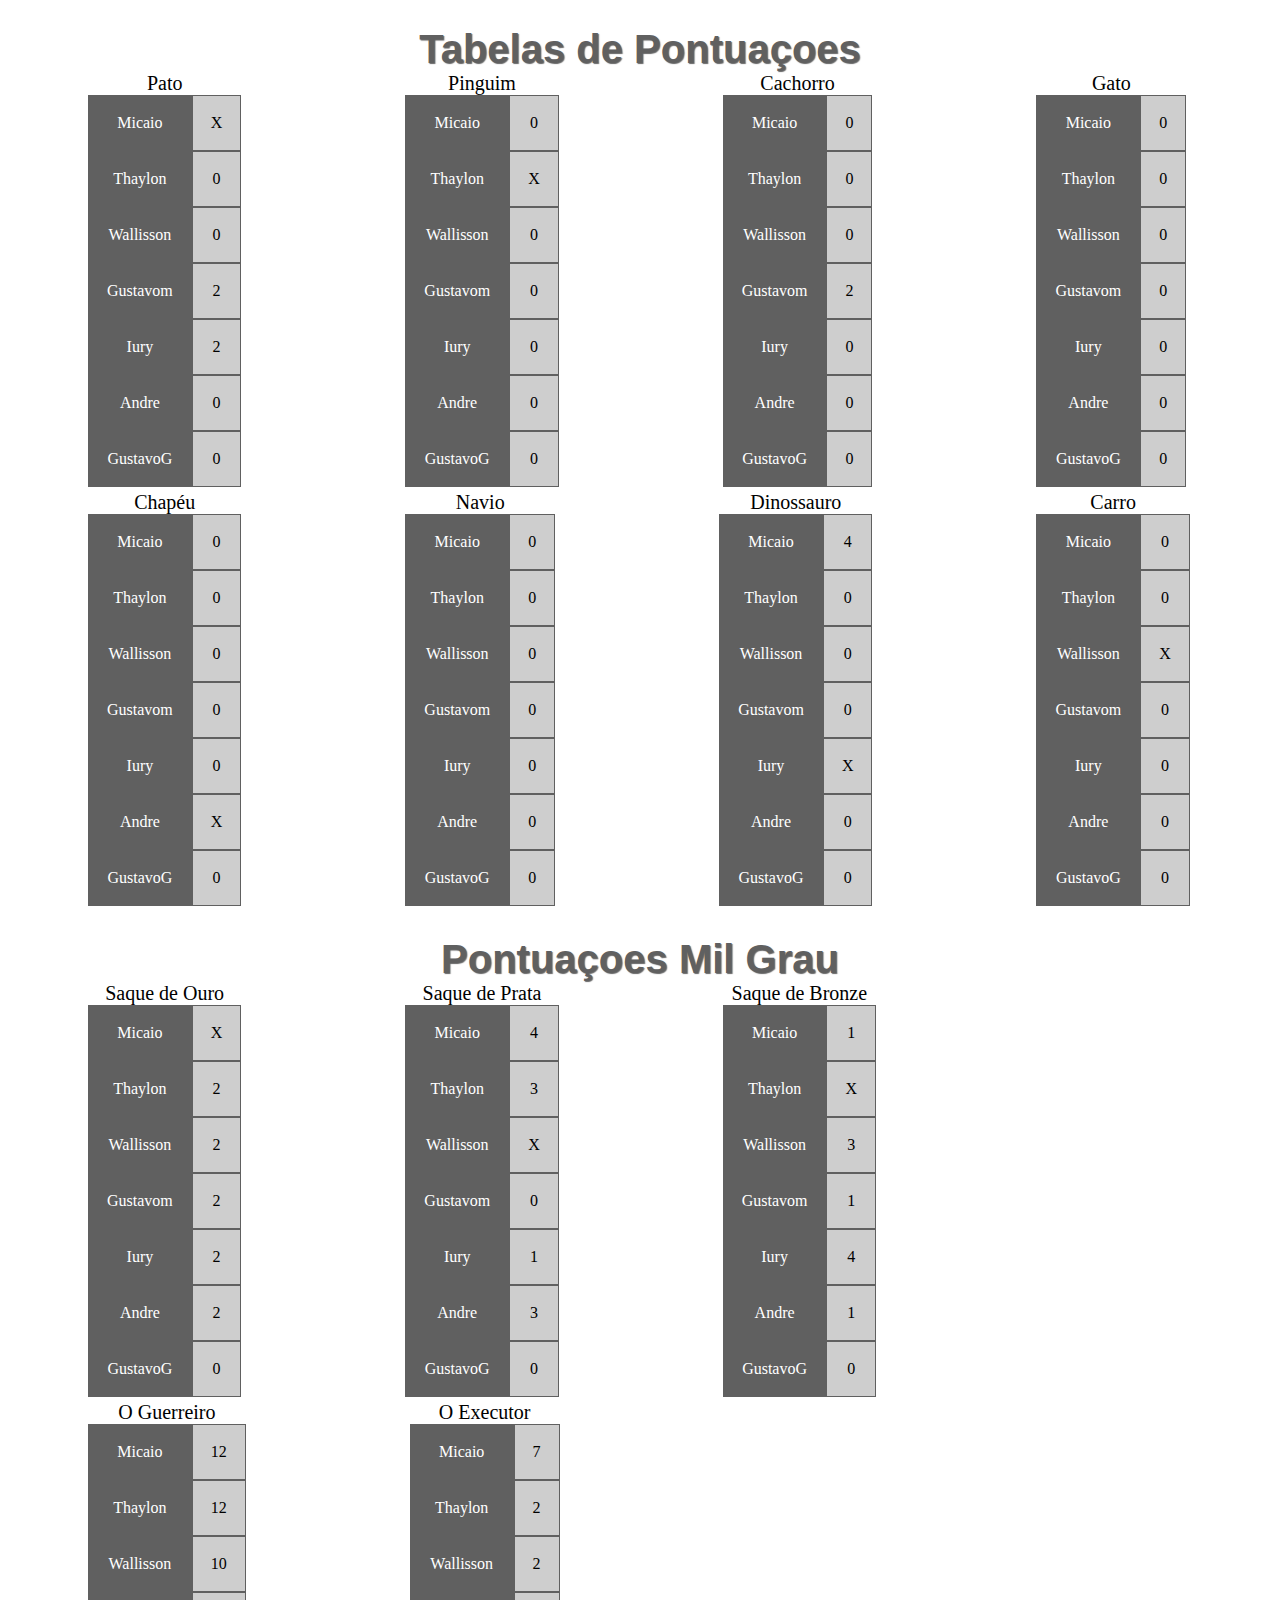
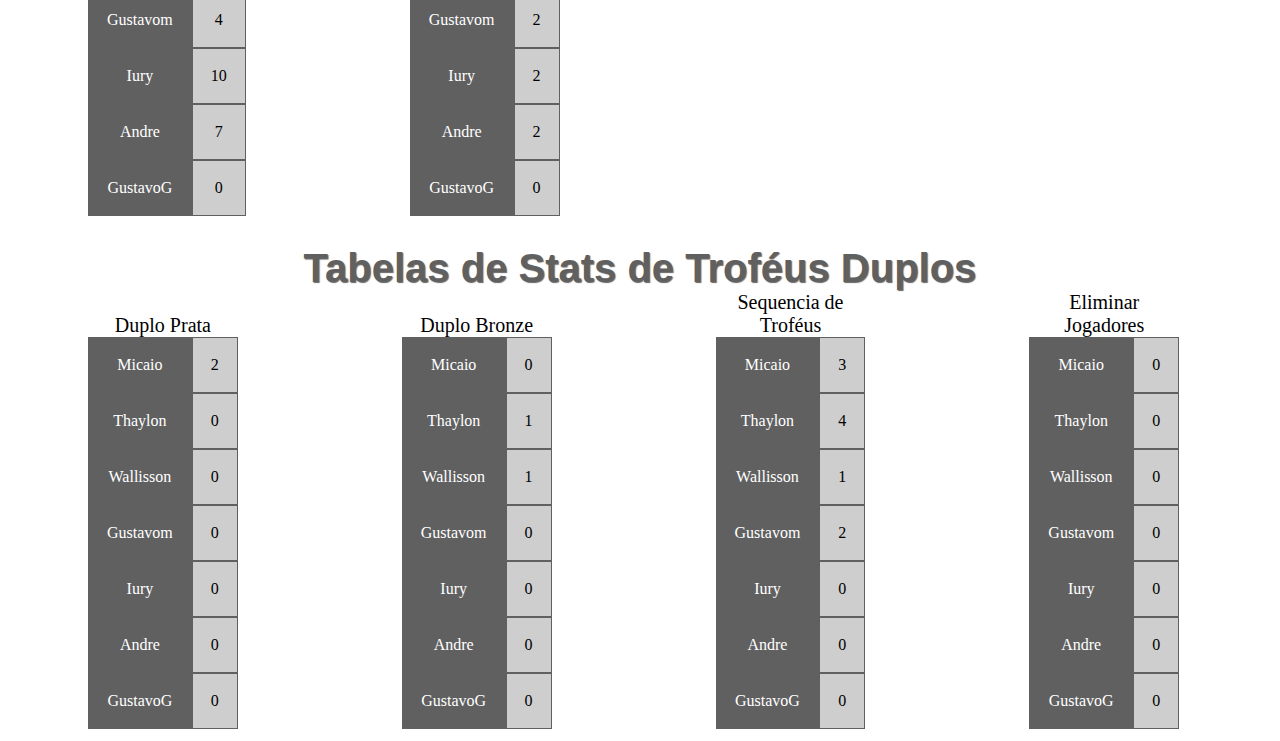
==== commit f91d0126: "Micaio" ====
--- a/medalhas/tabelasmedalhas.html
+++ b/medalhas/tabelasmedalhas.html
@@ -173,5 +173,15 @@
    <tr><td class="ce">Andre</td><td class="ca"> 0</td></tr>
    <tr><td class="ce">GustavoG</td><td class="ca"> 0</td></tr>
 </table>
+<table class="tabelaa">
+<caption>Eliminar Jogadores</caption>
+   <tr><td class="ce">Micaio</td><td class="ca"> 0</tc></tr>
+   <tr><td class="ce">Thaylon</td><td class="ca"> 0</td></tr> 
+   <tr><td class="ce">Wallisson</td><td class="ca"> 0</td></tr>
+   <tr><td class="ce">Gustavom</td><td class="ca"> 0</td></tr>
+   <tr><td class="ce">Iury</td><td class="ca"> 0</td></tr>
+   <tr><td class="ce">Andre</td><td class="ca"> 0</td></tr>
+   <tr><td class="ce">GustavoG</td><td class="ca"> 0</td></tr>
+</table>
 </body>
 </html>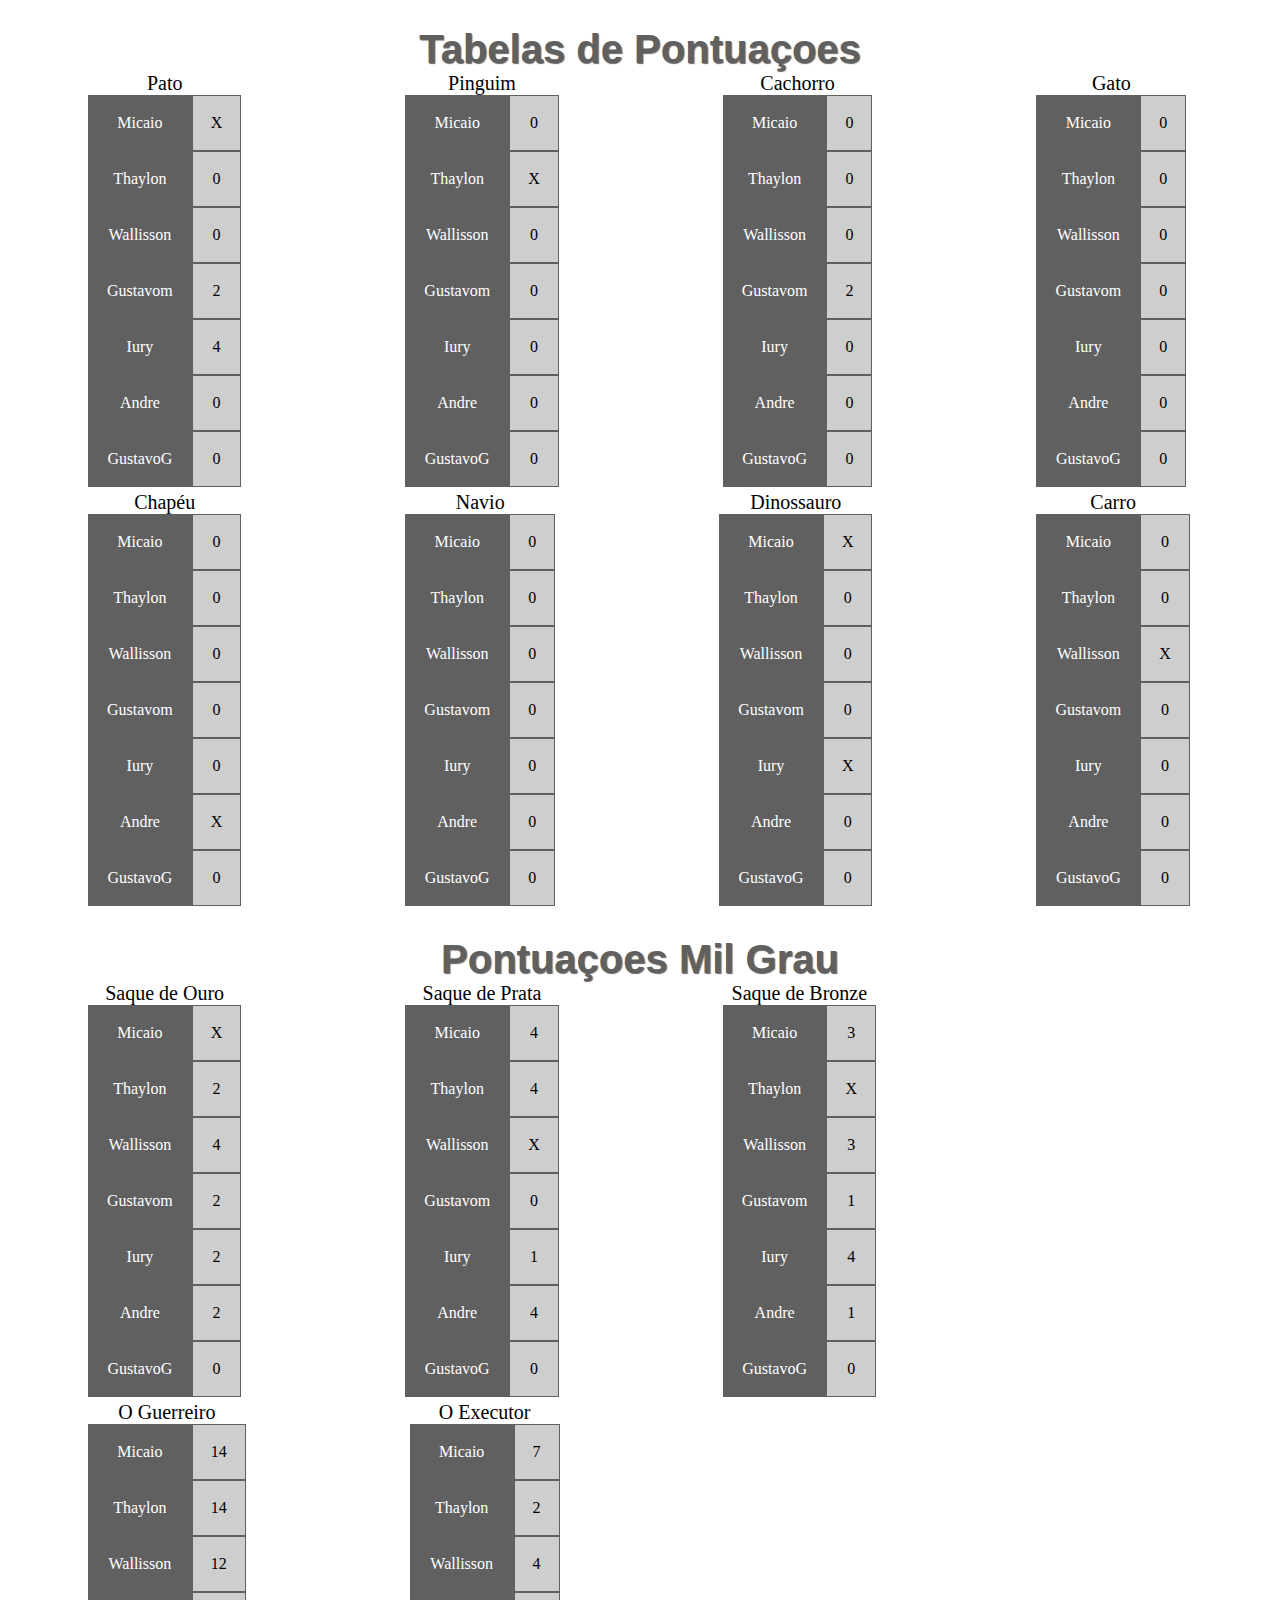
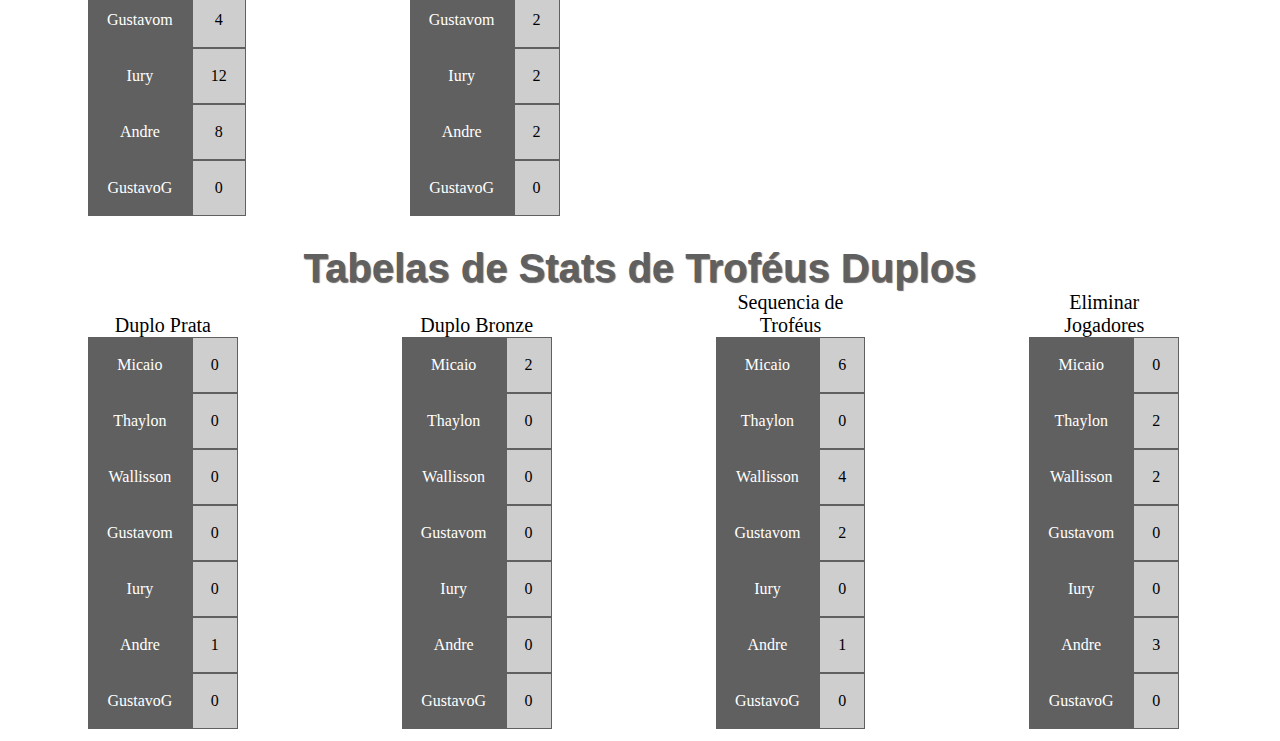
==== commit 5cdab904: "tro" ====
--- a/medalhas/tabelasmedalhas.html
+++ b/medalhas/tabelasmedalhas.html
@@ -16,7 +16,7 @@
    <tr><td class="ce">Thaylon</td><td class="ca"> 0</td></tr> 
    <tr><td class="ce">Wallisson</td><td class="ca"> 0</td></tr>
    <tr><td class="ce">Gustavom</td><td class="ca"> 2</td></tr>
-   <tr><td class="ce">Iury</td><td class="ca"> 2</td></tr>
+   <tr><td class="ce">Iury</td><td class="ca"> 4</td></tr>
    <tr><td class="ce">Andre</td><td class="ca"> 0</td></tr>
    <tr><td class="ce">GustavoG</td><td class="ca"> 0</td></tr>
 </table>
@@ -72,7 +72,7 @@
 </table>
 <table class="tabelaa">
 <caption>Dinossauro</caption>
-   <tr><td class="ce">Micaio</td><td class="ca"> 4</tc></tr>
+   <tr><td class="ce">Micaio</td><td class="ca"> X</tc></tr>
    <tr><td class="ce">Thaylon</td><td class="ca"> 0</td></tr> 
    <tr><td class="ce">Wallisson</td><td class="ca"> 0</td></tr>
    <tr><td class="ce">Gustavom</td><td class="ca"> 0</td></tr>
@@ -96,7 +96,7 @@
 <caption>Saque de Ouro</caption>
    <tr><td class="ce">Micaio</td><td class="ca"> X</tc></tr>
    <tr><td class="ce">Thaylon</td><td class="ca"> 2</td></tr> 
-   <tr><td class="ce">Wallisson</td><td class="ca"> 2</td></tr>
+   <tr><td class="ce">Wallisson</td><td class="ca"> 4</td></tr>
    <tr><td class="ce">Gustavom</td><td class="ca"> 2</td></tr>
    <tr><td class="ce">Iury</td><td class="ca"> 2</td></tr>
    <tr><td class="ce">Andre</td><td class="ca"> 2</td></tr>
@@ -105,16 +105,16 @@
 <table class="tabelaa">
 <caption>Saque de Prata</caption>
    <tr><td class="ce">Micaio</td><td class="ca"> 4</tc></tr>
-   <tr><td class="ce">Thaylon</td><td class="ca"> 3</td></tr> 
+   <tr><td class="ce">Thaylon</td><td class="ca"> 4</td></tr> 
    <tr><td class="ce">Wallisson</td><td class="ca"> X</td></tr>
    <tr><td class="ce">Gustavom</td><td class="ca"> 0</td></tr>
    <tr><td class="ce">Iury</td><td class="ca"> 1</td></tr>
-   <tr><td class="ce">Andre</td><td class="ca"> 3</td></tr>
+   <tr><td class="ce">Andre</td><td class="ca"> 4</td></tr>
    <tr><td class="ce">GustavoG</td><td class="ca"> 0</td></tr>
 </table>
 <table class="tabelaa">
 <caption>Saque de Bronze</caption>
-   <tr><td class="ce">Micaio</td><td class="ca"> 1</tc></tr>
+   <tr><td class="ce">Micaio</td><td class="ca"> 3</tc></tr>
    <tr><td class="ce">Thaylon</td><td class="ca"> X</td></tr> 
    <tr><td class="ce">Wallisson</td><td class="ca"> 3</td></tr>
    <tr><td class="ce">Gustavom</td><td class="ca"> 1</td></tr>
@@ -124,19 +124,19 @@
 </table>
 <table class="tabelaa">
 <caption>O Guerreiro</caption>
-   <tr><td class="ce">Micaio</td><td class="ca"> 12</tc></tr>
-   <tr><td class="ce">Thaylon</td><td class="ca"> 12</td></tr> 
-   <tr><td class="ce">Wallisson</td><td class="ca"> 10</td></tr>
+   <tr><td class="ce">Micaio</td><td class="ca"> 14</tc></tr>
+   <tr><td class="ce">Thaylon</td><td class="ca"> 14</td></tr> 
+   <tr><td class="ce">Wallisson</td><td class="ca"> 12</td></tr>
    <tr><td class="ce">Gustavom</td><td class="ca"> 4</td></tr>
-   <tr><td class="ce">Iury</td><td class="ca"> 10</td></tr>
-   <tr><td class="ce">Andre</td><td class="ca"> 7</td></tr>
+   <tr><td class="ce">Iury</td><td class="ca"> 12</td></tr>
+   <tr><td class="ce">Andre</td><td class="ca"> 8</td></tr>
    <tr><td class="ce">GustavoG</td><td class="ca"> 0</td></tr>
 </table>
 <table class="tabelaa">
 <caption>O Executor</caption>
    <tr><td class="ce">Micaio</td><td class="ca"> 7</tc></tr>
    <tr><td class="ce">Thaylon</td><td class="ca"> 2</td></tr> 
-   <tr><td class="ce">Wallisson</td><td class="ca"> 2</td></tr>
+   <tr><td class="ce">Wallisson</td><td class="ca"> 4</td></tr>
    <tr><td class="ce">Gustavom</td><td class="ca"> 2</td></tr>
    <tr><td class="ce">Iury</td><td class="ca"> 2</td></tr>
    <tr><td class="ce">Andre</td><td class="ca"> 2</td></tr>
@@ -145,6 +145,16 @@
 <h1>Tabelas de Stats de Troféus Duplos</h1>
 <table class="tabelaa">
 <caption>Duplo Prata</caption>
+   <tr><td class="ce">Micaio</td><td class="ca"> 0</tc></tr>
+   <tr><td class="ce">Thaylon</td><td class="ca"> 0</td></tr> 
+   <tr><td class="ce">Wallisson</td><td class="ca"> 0</td></tr>
+   <tr><td class="ce">Gustavom</td><td class="ca"> 0</td></tr>
+   <tr><td class="ce">Iury</td><td class="ca"> 0</td></tr>
+   <tr><td class="ce">Andre</td><td class="ca"> 1</td></tr>
+   <tr><td class="ce">GustavoG</td><td class="ca"> 0</td></tr>
+</table>
+<table class="tabelaa">
+<caption>Duplo Bronze</caption>
    <tr><td class="ce">Micaio</td><td class="ca"> 2</tc></tr>
    <tr><td class="ce">Thaylon</td><td class="ca"> 0</td></tr> 
    <tr><td class="ce">Wallisson</td><td class="ca"> 0</td></tr>
@@ -154,33 +164,23 @@
    <tr><td class="ce">GustavoG</td><td class="ca"> 0</td></tr>
 </table>
 <table class="tabelaa">
-<caption>Duplo Bronze</caption>
-   <tr><td class="ce">Micaio</td><td class="ca"> 0</tc></tr>
-   <tr><td class="ce">Thaylon</td><td class="ca"> 1</td></tr> 
-   <tr><td class="ce">Wallisson</td><td class="ca"> 1</td></tr>
-   <tr><td class="ce">Gustavom</td><td class="ca"> 0</td></tr>
-   <tr><td class="ce">Iury</td><td class="ca"> 0</td></tr>
-   <tr><td class="ce">Andre</td><td class="ca"> 0</td></tr>
-   <tr><td class="ce">GustavoG</td><td class="ca"> 0</td></tr>
-</table>
-<table class="tabelaa">
 <caption>Sequencia de Troféus</caption>
-   <tr><td class="ce">Micaio</td><td class="ca"> 3</tc></tr>
-   <tr><td class="ce">Thaylon</td><td class="ca"> 4</td></tr> 
-   <tr><td class="ce">Wallisson</td><td class="ca"> 1</td></tr>
+   <tr><td class="ce">Micaio</td><td class="ca"> 6</tc></tr>
+   <tr><td class="ce">Thaylon</td><td class="ca"> 0</td></tr> 
+   <tr><td class="ce">Wallisson</td><td class="ca"> 4</td></tr>
    <tr><td class="ce">Gustavom</td><td class="ca"> 2</td></tr>
    <tr><td class="ce">Iury</td><td class="ca"> 0</td></tr>
-   <tr><td class="ce">Andre</td><td class="ca"> 0</td></tr>
+   <tr><td class="ce">Andre</td><td class="ca"> 1</td></tr>
    <tr><td class="ce">GustavoG</td><td class="ca"> 0</td></tr>
 </table>
 <table class="tabelaa">
 <caption>Eliminar Jogadores</caption>
    <tr><td class="ce">Micaio</td><td class="ca"> 0</tc></tr>
-   <tr><td class="ce">Thaylon</td><td class="ca"> 0</td></tr> 
-   <tr><td class="ce">Wallisson</td><td class="ca"> 0</td></tr>
+   <tr><td class="ce">Thaylon</td><td class="ca"> 2</td></tr> 
+   <tr><td class="ce">Wallisson</td><td class="ca"> 2</td></tr>
    <tr><td class="ce">Gustavom</td><td class="ca"> 0</td></tr>
    <tr><td class="ce">Iury</td><td class="ca"> 0</td></tr>
-   <tr><td class="ce">Andre</td><td class="ca"> 0</td></tr>
+   <tr><td class="ce">Andre</td><td class="ca"> 3</td></tr>
    <tr><td class="ce">GustavoG</td><td class="ca"> 0</td></tr>
 </table>
 </body>
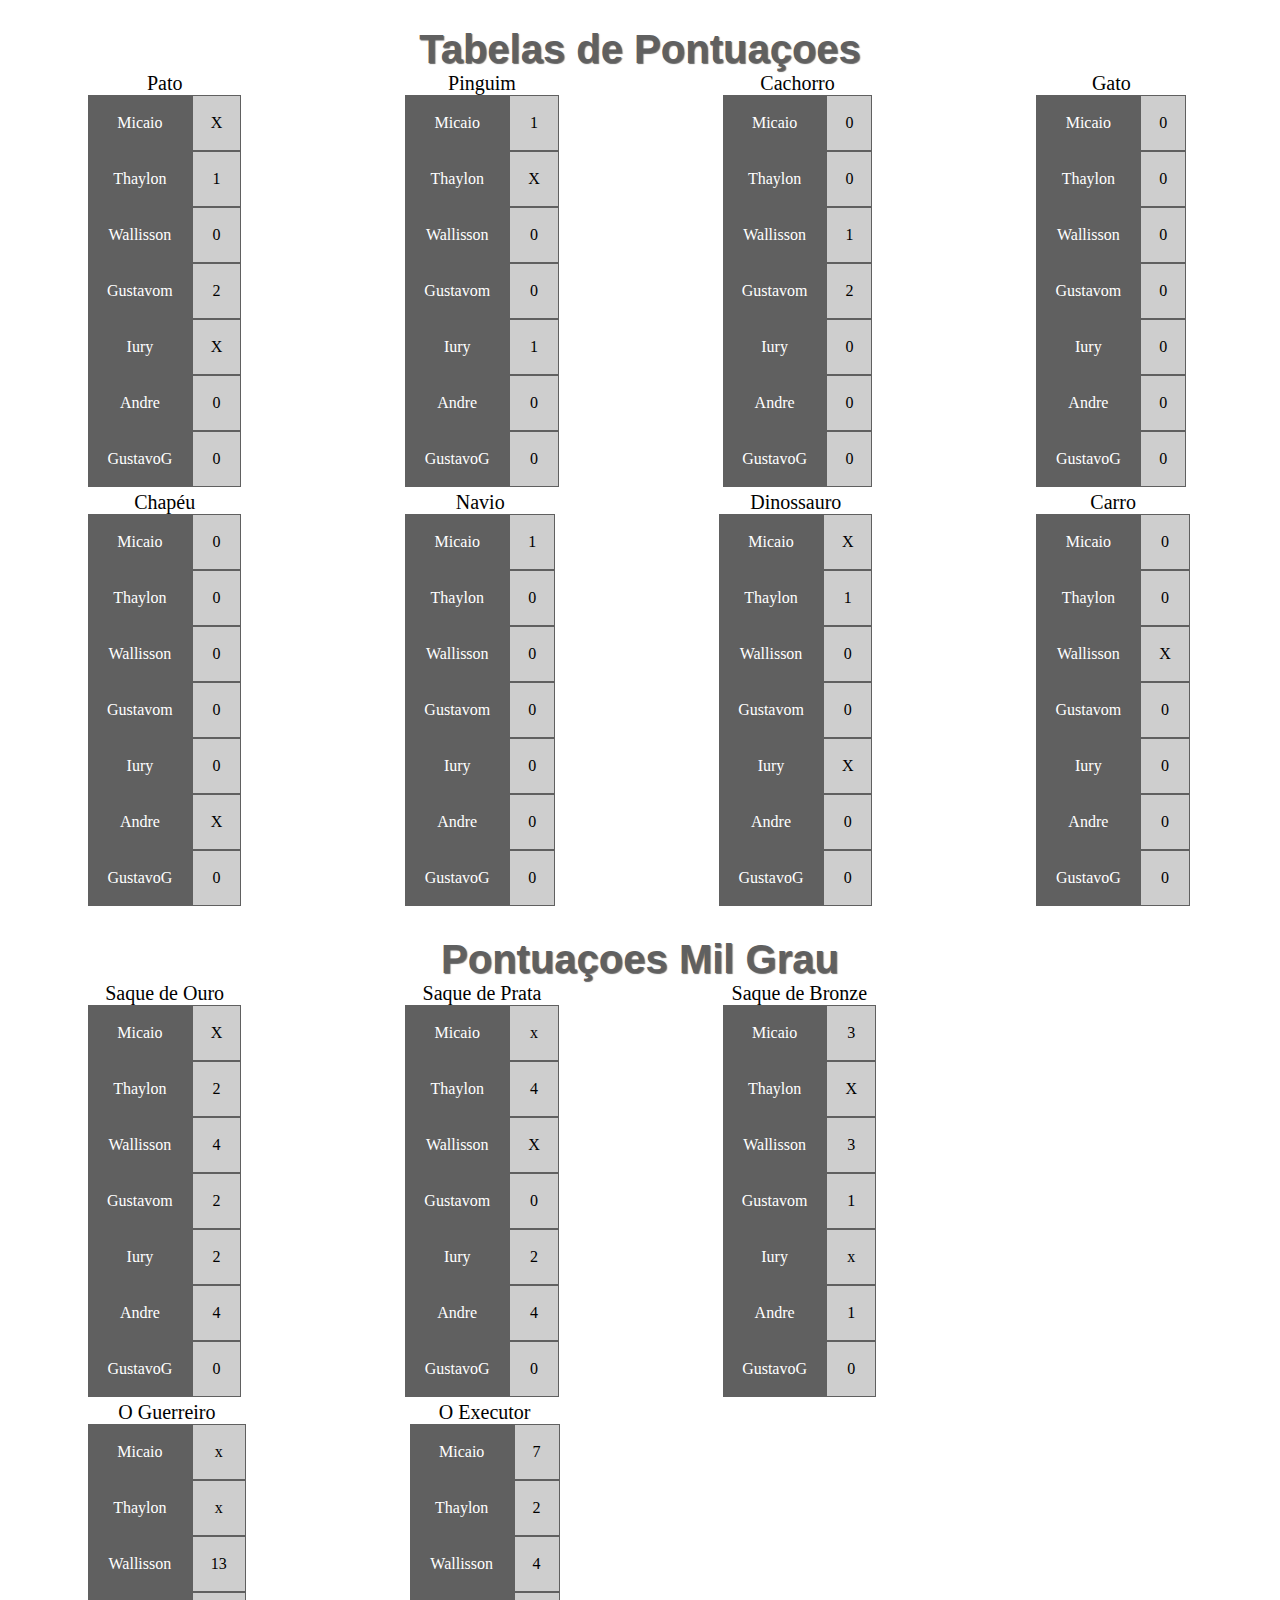
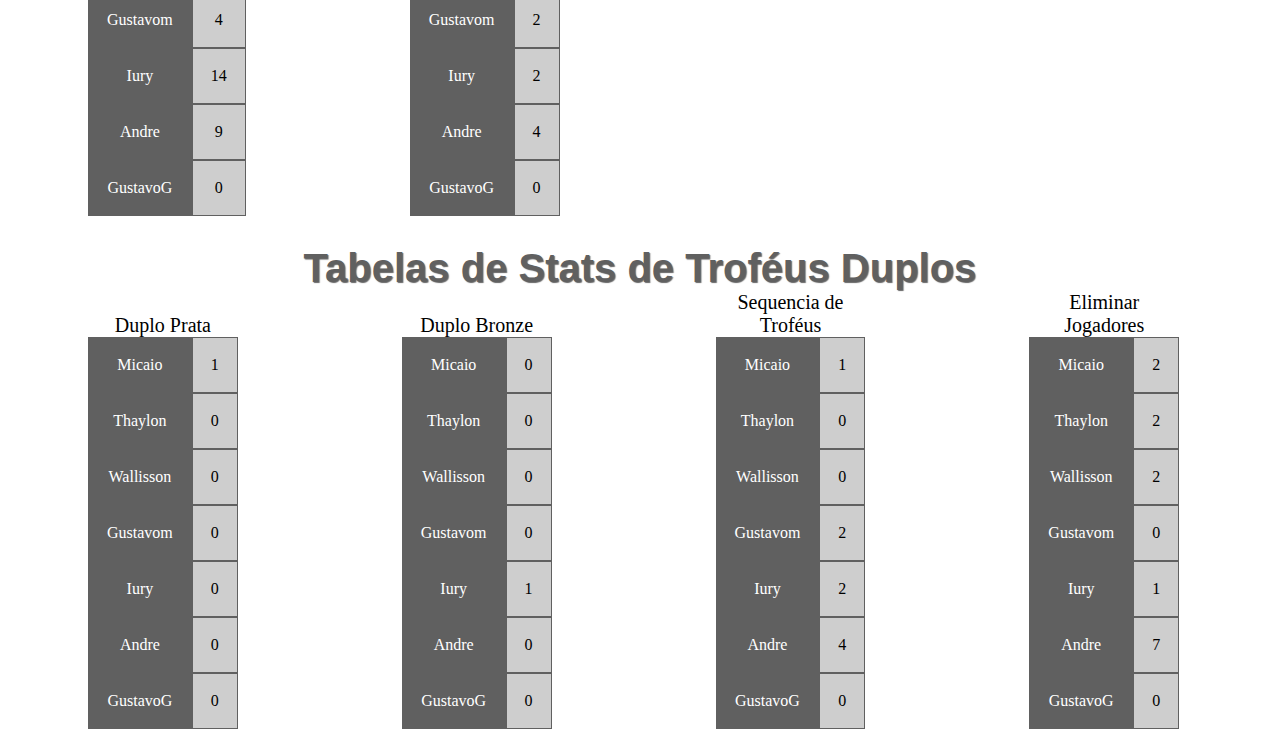
==== commit 5c76446d: "att" ====
--- a/medalhas/tabelasmedalhas.html
+++ b/medalhas/tabelasmedalhas.html
@@ -13,20 +13,20 @@
 <table class="tabelaa">
 <caption>Pato</caption>
    <tr><td class="ce">Micaio</td><td class="ca"> X</tc></tr>
-   <tr><td class="ce">Thaylon</td><td class="ca"> 0</td></tr> 
+   <tr><td class="ce">Thaylon</td><td class="ca"> 1</td></tr> 
    <tr><td class="ce">Wallisson</td><td class="ca"> 0</td></tr>
    <tr><td class="ce">Gustavom</td><td class="ca"> 2</td></tr>
-   <tr><td class="ce">Iury</td><td class="ca"> 4</td></tr>
+   <tr><td class="ce">Iury</td><td class="ca"> X</td></tr>
    <tr><td class="ce">Andre</td><td class="ca"> 0</td></tr>
    <tr><td class="ce">GustavoG</td><td class="ca"> 0</td></tr>
 </table>
 <table class="tabelaa">
 <caption>Pinguim</caption>
-   <tr><td class="ce">Micaio</td><td class="ca"> 0</tc></tr>
+   <tr><td class="ce">Micaio</td><td class="ca"> 1</tc></tr>
    <tr><td class="ce">Thaylon</td><td class="ca"> X</td></tr> 
    <tr><td class="ce">Wallisson</td><td class="ca"> 0</td></tr>
    <tr><td class="ce">Gustavom</td><td class="ca"> 0</td></tr>
-   <tr><td class="ce">Iury</td><td class="ca"> 0</td></tr>
+   <tr><td class="ce">Iury</td><td class="ca"> 1</td></tr>
    <tr><td class="ce">Andre</td><td class="ca"> 0</td></tr>
    <tr><td class="ce">GustavoG</td><td class="ca"> 0</td></tr>
 </table>
@@ -34,7 +34,7 @@
 <caption>Cachorro</caption>
    <tr><td class="ce">Micaio</td><td class="ca"> 0</tc></tr>
    <tr><td class="ce">Thaylon</td><td class="ca"> 0</td></tr> 
-   <tr><td class="ce">Wallisson</td><td class="ca"> 0</td></tr>
+   <tr><td class="ce">Wallisson</td><td class="ca"> 1</td></tr>
    <tr><td class="ce">Gustavom</td><td class="ca"> 2</td></tr>
    <tr><td class="ce">Iury</td><td class="ca"> 0</td></tr>
    <tr><td class="ce">Andre</td><td class="ca"> 0</td></tr>
@@ -62,7 +62,7 @@
 </table>
 <table class="tabelaa">
 <caption>Navio</caption>
-   <tr><td class="ce">Micaio</td><td class="ca"> 0</tc></tr>
+   <tr><td class="ce">Micaio</td><td class="ca"> 1</tc></tr>
    <tr><td class="ce">Thaylon</td><td class="ca"> 0</td></tr> 
    <tr><td class="ce">Wallisson</td><td class="ca"> 0</td></tr>
    <tr><td class="ce">Gustavom</td><td class="ca"> 0</td></tr>
@@ -73,7 +73,7 @@
 <table class="tabelaa">
 <caption>Dinossauro</caption>
    <tr><td class="ce">Micaio</td><td class="ca"> X</tc></tr>
-   <tr><td class="ce">Thaylon</td><td class="ca"> 0</td></tr> 
+   <tr><td class="ce">Thaylon</td><td class="ca"> 1</td></tr> 
    <tr><td class="ce">Wallisson</td><td class="ca"> 0</td></tr>
    <tr><td class="ce">Gustavom</td><td class="ca"> 0</td></tr>
    <tr><td class="ce">Iury</td><td class="ca"> X</td></tr>
@@ -99,16 +99,16 @@
    <tr><td class="ce">Wallisson</td><td class="ca"> 4</td></tr>
    <tr><td class="ce">Gustavom</td><td class="ca"> 2</td></tr>
    <tr><td class="ce">Iury</td><td class="ca"> 2</td></tr>
-   <tr><td class="ce">Andre</td><td class="ca"> 2</td></tr>
+   <tr><td class="ce">Andre</td><td class="ca"> 4</td></tr>
    <tr><td class="ce">GustavoG</td><td class="ca"> 0</td></tr>
 </table>
 <table class="tabelaa">
 <caption>Saque de Prata</caption>
-   <tr><td class="ce">Micaio</td><td class="ca"> 4</tc></tr>
+   <tr><td class="ce">Micaio</td><td class="ca"> x</tc></tr>
    <tr><td class="ce">Thaylon</td><td class="ca"> 4</td></tr> 
    <tr><td class="ce">Wallisson</td><td class="ca"> X</td></tr>
    <tr><td class="ce">Gustavom</td><td class="ca"> 0</td></tr>
-   <tr><td class="ce">Iury</td><td class="ca"> 1</td></tr>
+   <tr><td class="ce">Iury</td><td class="ca"> 2</td></tr>
    <tr><td class="ce">Andre</td><td class="ca"> 4</td></tr>
    <tr><td class="ce">GustavoG</td><td class="ca"> 0</td></tr>
 </table>
@@ -118,18 +118,18 @@
    <tr><td class="ce">Thaylon</td><td class="ca"> X</td></tr> 
    <tr><td class="ce">Wallisson</td><td class="ca"> 3</td></tr>
    <tr><td class="ce">Gustavom</td><td class="ca"> 1</td></tr>
-   <tr><td class="ce">Iury</td><td class="ca"> 4</td></tr>
+   <tr><td class="ce">Iury</td><td class="ca"> x</td></tr>
    <tr><td class="ce">Andre</td><td class="ca"> 1</td></tr>
    <tr><td class="ce">GustavoG</td><td class="ca"> 0</td></tr>
 </table>
 <table class="tabelaa">
 <caption>O Guerreiro</caption>
-   <tr><td class="ce">Micaio</td><td class="ca"> 14</tc></tr>
-   <tr><td class="ce">Thaylon</td><td class="ca"> 14</td></tr> 
-   <tr><td class="ce">Wallisson</td><td class="ca"> 12</td></tr>
+   <tr><td class="ce">Micaio</td><td class="ca"> x</tc></tr>
+   <tr><td class="ce">Thaylon</td><td class="ca"> x</td></tr> 
+   <tr><td class="ce">Wallisson</td><td class="ca"> 13</td></tr>
    <tr><td class="ce">Gustavom</td><td class="ca"> 4</td></tr>
-   <tr><td class="ce">Iury</td><td class="ca"> 12</td></tr>
-   <tr><td class="ce">Andre</td><td class="ca"> 8</td></tr>
+   <tr><td class="ce">Iury</td><td class="ca"> 14</td></tr>
+   <tr><td class="ce">Andre</td><td class="ca"> 9</td></tr>
    <tr><td class="ce">GustavoG</td><td class="ca"> 0</td></tr>
 </table>
 <table class="tabelaa">
@@ -139,23 +139,13 @@
    <tr><td class="ce">Wallisson</td><td class="ca"> 4</td></tr>
    <tr><td class="ce">Gustavom</td><td class="ca"> 2</td></tr>
    <tr><td class="ce">Iury</td><td class="ca"> 2</td></tr>
-   <tr><td class="ce">Andre</td><td class="ca"> 2</td></tr>
+   <tr><td class="ce">Andre</td><td class="ca"> 4</td></tr>
    <tr><td class="ce">GustavoG</td><td class="ca"> 0</td></tr>
 </table>
 <h1>Tabelas de Stats de Troféus Duplos</h1>
 <table class="tabelaa">
 <caption>Duplo Prata</caption>
-   <tr><td class="ce">Micaio</td><td class="ca"> 0</tc></tr>
-   <tr><td class="ce">Thaylon</td><td class="ca"> 0</td></tr> 
-   <tr><td class="ce">Wallisson</td><td class="ca"> 0</td></tr>
-   <tr><td class="ce">Gustavom</td><td class="ca"> 0</td></tr>
-   <tr><td class="ce">Iury</td><td class="ca"> 0</td></tr>
-   <tr><td class="ce">Andre</td><td class="ca"> 1</td></tr>
-   <tr><td class="ce">GustavoG</td><td class="ca"> 0</td></tr>
-</table>
-<table class="tabelaa">
-<caption>Duplo Bronze</caption>
-   <tr><td class="ce">Micaio</td><td class="ca"> 2</tc></tr>
+   <tr><td class="ce">Micaio</td><td class="ca"> 1</tc></tr>
    <tr><td class="ce">Thaylon</td><td class="ca"> 0</td></tr> 
    <tr><td class="ce">Wallisson</td><td class="ca"> 0</td></tr>
    <tr><td class="ce">Gustavom</td><td class="ca"> 0</td></tr>
@@ -164,23 +154,33 @@
    <tr><td class="ce">GustavoG</td><td class="ca"> 0</td></tr>
 </table>
 <table class="tabelaa">
+<caption>Duplo Bronze</caption>
+   <tr><td class="ce">Micaio</td><td class="ca"> 0</tc></tr>
+   <tr><td class="ce">Thaylon</td><td class="ca"> 0</td></tr> 
+   <tr><td class="ce">Wallisson</td><td class="ca"> 0</td></tr>
+   <tr><td class="ce">Gustavom</td><td class="ca"> 0</td></tr>
+   <tr><td class="ce">Iury</td><td class="ca"> 1</td></tr>
+   <tr><td class="ce">Andre</td><td class="ca"> 0</td></tr>
+   <tr><td class="ce">GustavoG</td><td class="ca"> 0</td></tr>
+</table>
+<table class="tabelaa">
 <caption>Sequencia de Troféus</caption>
-   <tr><td class="ce">Micaio</td><td class="ca"> 6</tc></tr>
+   <tr><td class="ce">Micaio</td><td class="ca"> 1</tc></tr>
    <tr><td class="ce">Thaylon</td><td class="ca"> 0</td></tr> 
-   <tr><td class="ce">Wallisson</td><td class="ca"> 4</td></tr>
+   <tr><td class="ce">Wallisson</td><td class="ca"> 0</td></tr>
    <tr><td class="ce">Gustavom</td><td class="ca"> 2</td></tr>
-   <tr><td class="ce">Iury</td><td class="ca"> 0</td></tr>
-   <tr><td class="ce">Andre</td><td class="ca"> 1</td></tr>
+   <tr><td class="ce">Iury</td><td class="ca"> 2</td></tr>
+   <tr><td class="ce">Andre</td><td class="ca"> 4</td></tr>
    <tr><td class="ce">GustavoG</td><td class="ca"> 0</td></tr>
 </table>
 <table class="tabelaa">
 <caption>Eliminar Jogadores</caption>
-   <tr><td class="ce">Micaio</td><td class="ca"> 0</tc></tr>
+   <tr><td class="ce">Micaio</td><td class="ca"> 2</tc></tr>
    <tr><td class="ce">Thaylon</td><td class="ca"> 2</td></tr> 
    <tr><td class="ce">Wallisson</td><td class="ca"> 2</td></tr>
    <tr><td class="ce">Gustavom</td><td class="ca"> 0</td></tr>
-   <tr><td class="ce">Iury</td><td class="ca"> 0</td></tr>
-   <tr><td class="ce">Andre</td><td class="ca"> 3</td></tr>
+   <tr><td class="ce">Iury</td><td class="ca"> 1</td></tr>
+   <tr><td class="ce">Andre</td><td class="ca"> 7</td></tr>
    <tr><td class="ce">GustavoG</td><td class="ca"> 0</td></tr>
 </table>
 </body>
